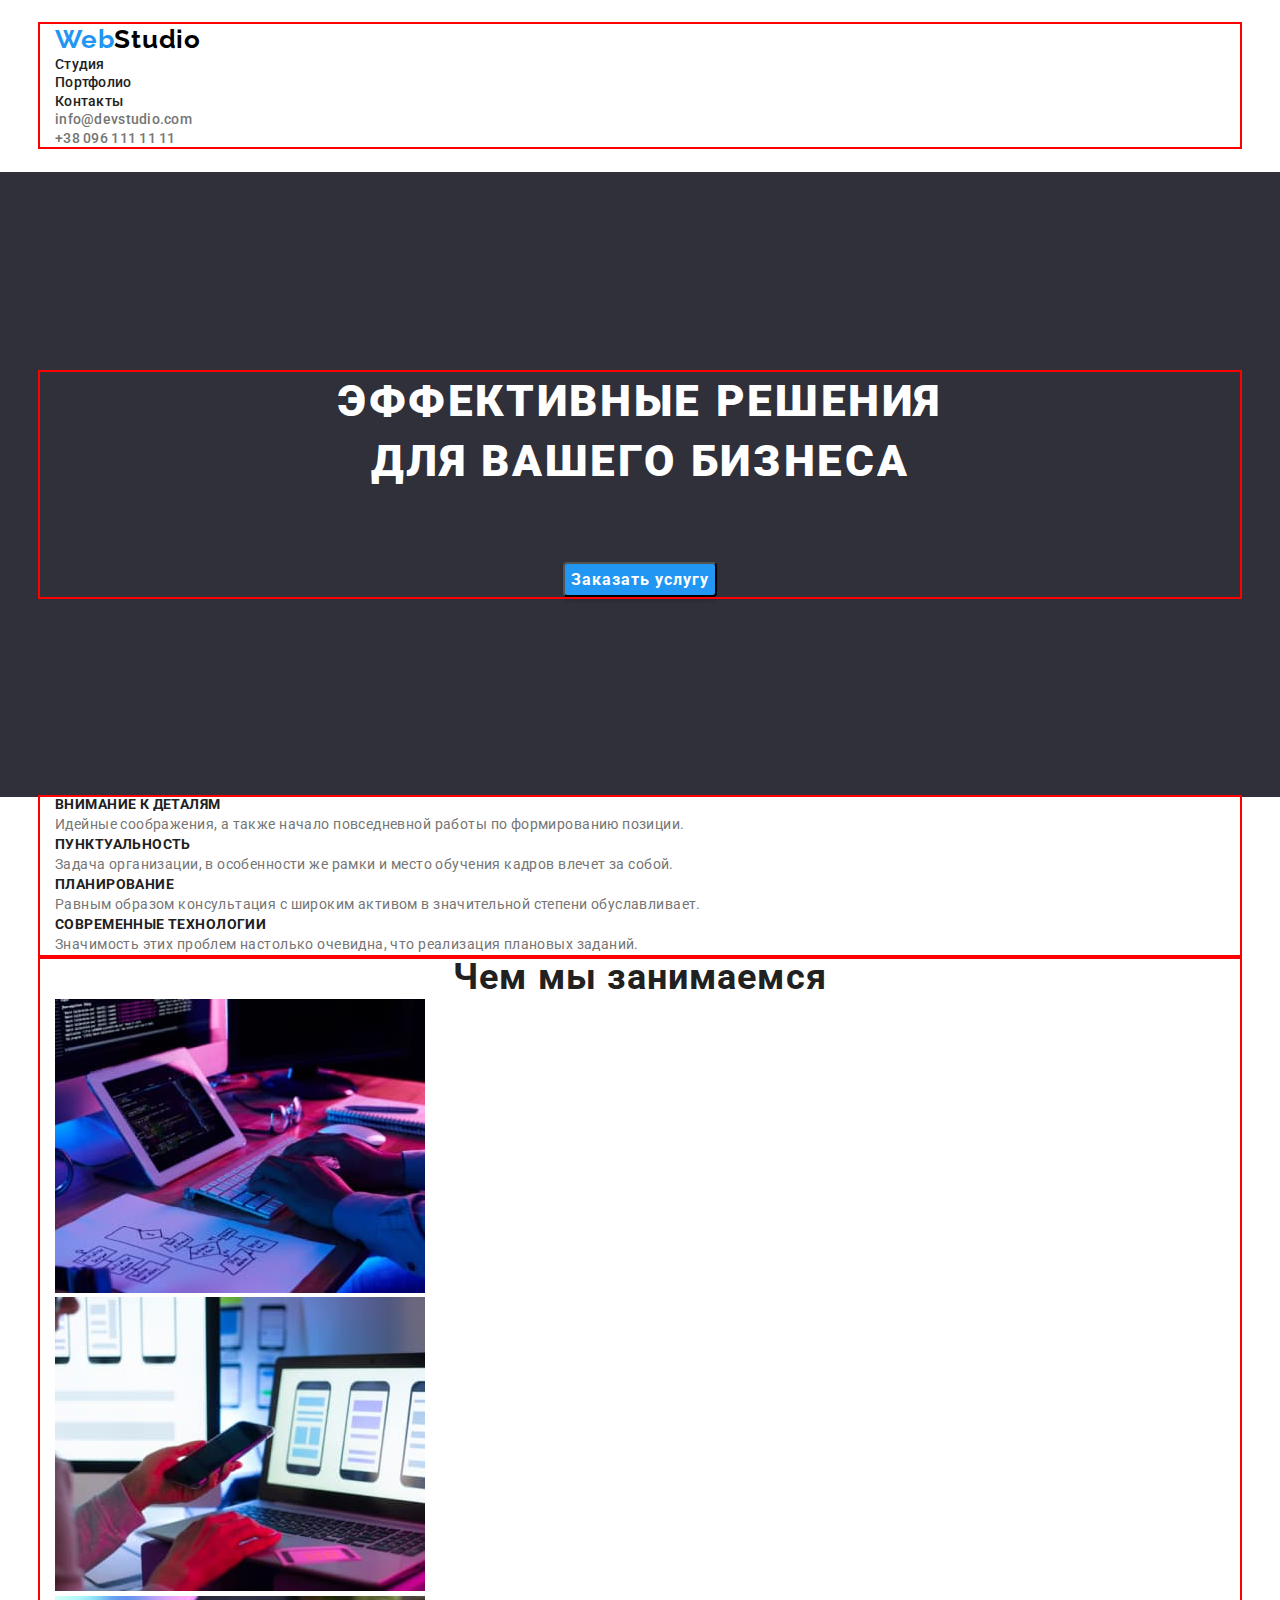
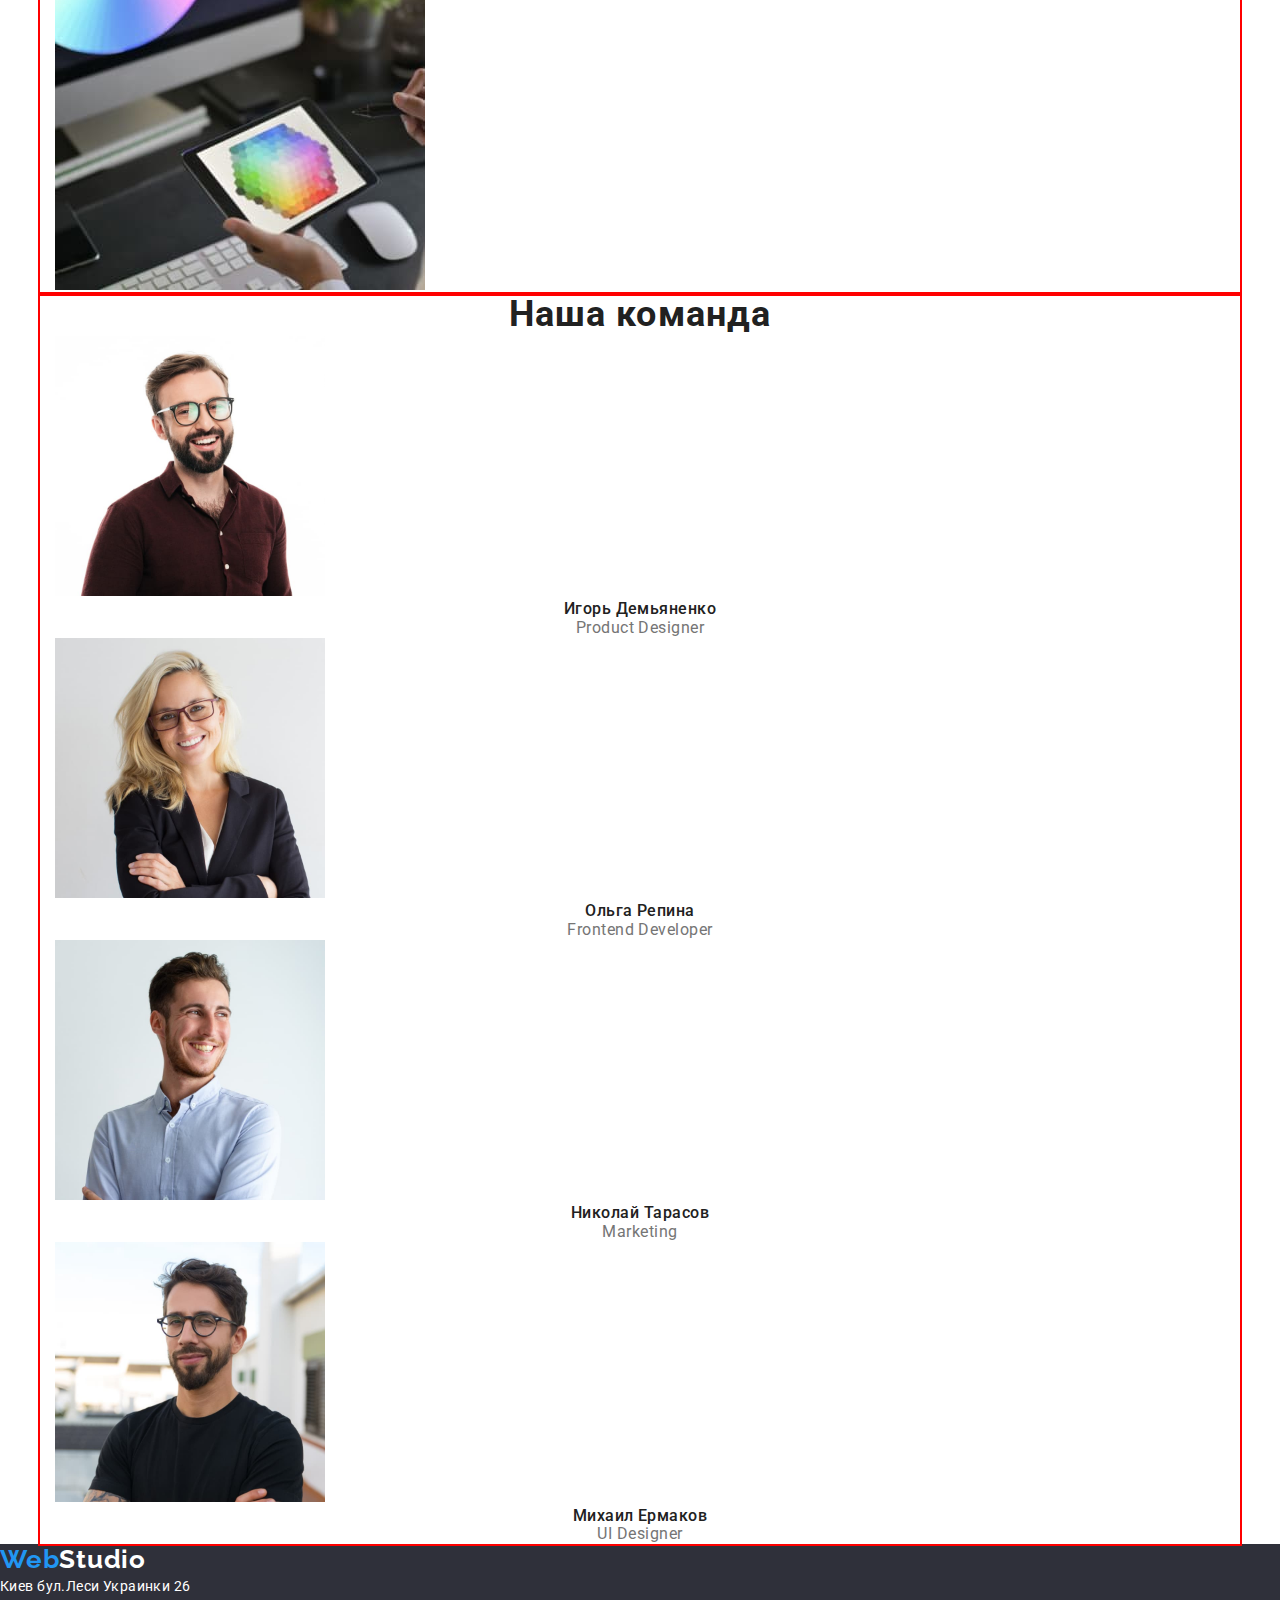
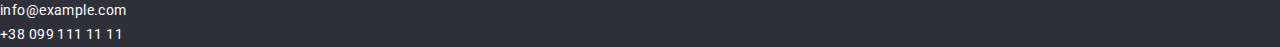
==== index.html @ 1adbc93d "pageone text" ====
<!DOCTYPE html>
<html lang="ru">
<head>
    <meta charset="UTF-8">
    <meta http-equiv="X-UA-Compatible" content="IE=edge">
    <meta name="viewport" content="width=device-width, initial-scale=1.0">
    <title>WebStudio</title>
    <link href="https://fonts.googleapis.com/css2?family=Raleway:wght@700&family=Roboto:wght@400;500;700;900&display=swap"
    rel="stylesheet" />
    <link rel="stylesheet" href="https://cdnjs.cloudflare.com/ajax/libs/modern-normalize/1.1.0/modern-normalize.min.css">
    <link rel="stylesheet" href="./css/styles.css" />
</head>
<body>
    <header class="header">
        <div class="container">
            <nav class="header-nav">
                <a class="logo link" lang="en"><span class="logo-part">Web</span>Studio</a>
                <ul class="header-list list">
                    <li class="header-item"><a href="./index.html" class="header-link link">Cтудия</a></li>
                    <li class="header-item"><a href="./portfolio.html" class="header-link link">Портфолио</a></li>
                    <li class="header-item"><a href="#contacts" class="header-link link">Контакты</a></li>
                </ul>
            </nav>
                <ul class="header-contacts">
                    <li class="header-contacts-item"><a href="mailto:info@devstudio.com" class="header-mail link">info@devstudio.com</a></li>
                    <li class="header-contacts-item"><a href="tel:+380961111111" class="header-tel link">+38 096 111 11 11</a></li>
                </ul>
        </div>        
    </header>
    <main class="main">
        <section class="page-one">
            <div class="container">
                <h1 class="page-one-text">Эффективные решения <br />для вашего бизнеса</h1>
                <button type="button" class="service-order">Заказать услугу</button>
            </div>
        </section>
        <section class="our-features">
            <div class="container">
                <ul class="our-features-list">
                    <li class="our-features-item">
                        <h3 class="feature">Внимание к деталям</h3>
                        <p class="feature-explanation">Идейные соображения, а также начало повседневной работы по формированию позиции.</p>
                    </li>
                    <li class="our-features-item">
                        <h3 class="feature">Пунктуальность</h3>
                        <p class="feature-explanation">Задача организации, в особенности же рамки и место обучения кадров влечет за собой.</p>
                    </li>
                    <li class="our-features-item">
                        <h3 class="feature">Планирование</h3>
                        <p class="feature-explanation">Равным образом консультация с широким активом в значительной степени обуславливает.</p>
                    </li>
                    <li class="our-features-item">
                        <h3 class="feature">Современные технологии</h3>
                        <p class="feature-explanation">Значимость этих проблем настолько очевидна, что реализация плановых заданий.</p>
                    </li>
                </ul>
            </div>
        </section>
        <section class="our-doing">
            <div class="container">
                <h2 class="doing">Чем мы занимаемся</h2>
                <ul class="doing-list">
                    <li class="doing-item">
                        <img src="./image/comp1.jpg" alt="work comp" width="370" height="294" />
                    </li>
                    <li class="doing-item">
                        <img src="./image/comp2.jpg" alt="work comp" width="370" height="294" />
                    </li>
                    <li class="doing-item">
                        <img src="./image/comp3.jpg" alt="work comp" width="370" height="294" />
                    </li>
                </ul>
            </div>
        </section>
        <section class="workers">
            <div class="container">
                <h2 class="our-workers">Наша команда</h2>
                <ul class="workers-list">
                    <li class="workers-item">
                        <img class="worker-foto" src="./image/igor.jpg" alt="worker 1" width="270" height="260"/> 
                        <h3 class="worker-name">Игорь Демьяненко</h3>
                        <p class="worker-profession" lang="en">Product Designer</p>
                    </li>
                    <li class="workers-item">
                        <img class="worker-foto" src="./image/olga.jpg" alt="worker 2" width="270" height="260"/>
                        <h3 class="worker-name">Ольга Репина</h3>
                        <p class="worker-profession" lang="en">Frontend Developer</p>
                    </li>
                    <li class="workers-item">
                        <img  class="worker-foto" src="./image/kolya.jpg" alt="worker 3" width="270" height="260"/>
                        <h3 class="worker-name">Николай Тарасов</h3>
                        <p class="worker-profession" lang="en">Marketing</p>
                    </li>
                    <li class="workers-item">
                        <img class="worker-foto" src="./image/misha.jpg" alt="worker 4" width="270" height="260"/>
                        <h3 class="worker-name">Михаил Ермаков</h3>
                        <p class="worker-profession" lang="en">UI Designer</p>
                    </li>
                </ul>
            </div>
        </section>   
    </main>
    <footer>
        <a class="logo link" lang="en"><span class="logo-part">Web</span><span class="logo-studio">Studio</span></a>
        <address class="address">
            <ul class="address-list">
                <li class="address-item"><a href="https://goo.gl/maps/wjea7yC39CKNtuyz5" target="_blank" rel="noopener noreferrer nofollow" class="footer-address link">Киев бул.Леси Украинки 26</a></li>
                <li class="address-item"><a href="mailto:info@example.com" class="footer-mail link">info@example.com</a></li>
                <li class="address-item"><a href="tel:+380991111111" class="footer-tel link">+38 099 111 11 11</a></li>
            </ul>
        </address>
    </footer>
</body>
</html>
---- css/styles.css ----
:root {
    --main-title-color: #212121;
    --second-title-color: #FFFFFF;
    --third-title-color: #2196f3;
    --fourth-title-color: #757575;
}

p,
h1,
h2,
h3,
h4,
h5,
h6 {
    margin: 0;
}

ul {
    margin: 0;
    padding-left: 0;
}

body {
    font-family: "Roboto", sans-serif;
    color: var(--main-title-color);
}

.container {
    width: 1200px;
    padding-left: 15px;
    padding-right: 15px;
    margin: 0 auto;
    outline: 2px solid red;
}

.logo {
    font-family: "Raleway";
    font-weight: 700;
    font-size: 26px;
    line-height: 1.19;    
    letter-spacing: 0.03em;
    color: #000000;
}

.logo-part {
    color: var(--third-title-color);
}

.header {
    background-color: #fff;
    padding-top: 24px;
    padding-bottom: 25px;
}

ul {
    list-style: none;
}

.link {
    text-decoration: none;
    font-style: normal;
}

.header-link{
    font-weight: 500;
    font-size: 14px;
    line-height: 1.14;
    letter-spacing: 0.02em;
    color: var(--main-title-color);
}

.header-mail,
.header-tel {
    font-weight: 500;
    font-size: 14px;
    line-height: 1.14;
    letter-spacing: 0.02em;
    color: var(--fourth-title-color);
}

.header-link:hover,
.header-link:focus {
    color: var(--third-title-color);
}

.header-mail:hover,
.header-mail:focus {
    color: var(--third-title-color);
}

.header-tel:hover,
.header-tel:focus {
    color: var(--third-title-color);
}

.page-one {
    padding: 200px 0;
    background: #2F303A;
    text-align: center;
}

.page-one-text {
    font-weight: 900;
    font-size: 44px;
    line-height: 1.36;
    text-align: center;
    letter-spacing: 0.06em;
    text-transform: uppercase;
    color: var(--second-title-color);
    margin: 0 auto 30px;
    max-width: 696px;
}

.service-order {
    font-weight: 700;
    font-size: 16px;
    line-height: 1.87;
    text-align: center;
    letter-spacing: 0.06em;
    color: var(--second-title-color);
    background: var(--third-title-color);
    box-shadow: 0px 4px 4px rgba(0, 0, 0, 0.15);
    border-radius: 4px;
    margin-top: 40px;

}

.feature {
    font-weight: 700;
    font-size: 14px;
    line-height: 1.14;
    letter-spacing: 0.03em;
    text-transform: uppercase;
    color: var(--main-title-color);
}

.feature-explanation {
    font-weight: 400;
    font-size: 14px;
    line-height: 1.71;    
    letter-spacing: 0.03em;
    color: var(--fourth-title-color);
}

.doing,
.our-workers {
    font-weight: 700;
    font-size: 36px;
    line-height: 1.16;
    text-align: center;
    letter-spacing: 0.03em;
    color: var(--main-title-color);
}

.worker-name {
    font-weight: 500;
    font-size: 16px;
    line-height: 1.18;
    text-align: center;
    letter-spacing: 0.03em;
    color: var(--main-title-color);
}

.worker-profession {
    font-weight: 400;
    font-size: 16px;
    line-height: 1.18;
    text-align: center;
    letter-spacing: 0.03em;
    color: var(--fourth-title-color);
}

.address-item {
    font-weight: 400;
    font-size: 14px;
    line-height: 1.71;
    letter-spacing: 0.03em;
    color: var(--second-title-color);
}

footer {
    background-color: #2F303A;
}

.logo-studio {
    color: var(--second-title-color);
}

.footer-address,
.footer-mail,
.footer-tel {
    color: var(--second-title-color);
}

.footer-address:hover,
.footer-address:focus {
    color: var(--third-title-color);
}

.footer-mail:hover,
.footer-mail:focus {
    color: var(--third-title-color);
}

.footer-tel:hover,
.footer-tel:focus {
    color: var(--third-title-color);
}

.btn {
    font-weight: 500;
    font-size: 16px;
    line-height: 1.62;
    text-align: center;
    letter-spacing: 0.03em;
    color: var(--main-title-color);
}

.service-order,
.btn {
    cursor: pointer;
}

.btn:hover {
    background-color: var(--third-title-color);
    color: var(--second-title-color);
}

.name-project {
    font-weight: 700;
    font-size: 18px;
    line-height: 2;
    letter-spacing: 0.06em;
    color: var(--main-title-color);
}

.type-project {
    font-weight: 400;
    font-size: 16px;
    line-height: 1.8;
    letter-spacing: 0.03em;
    color: var(--fourth-title-color);
}
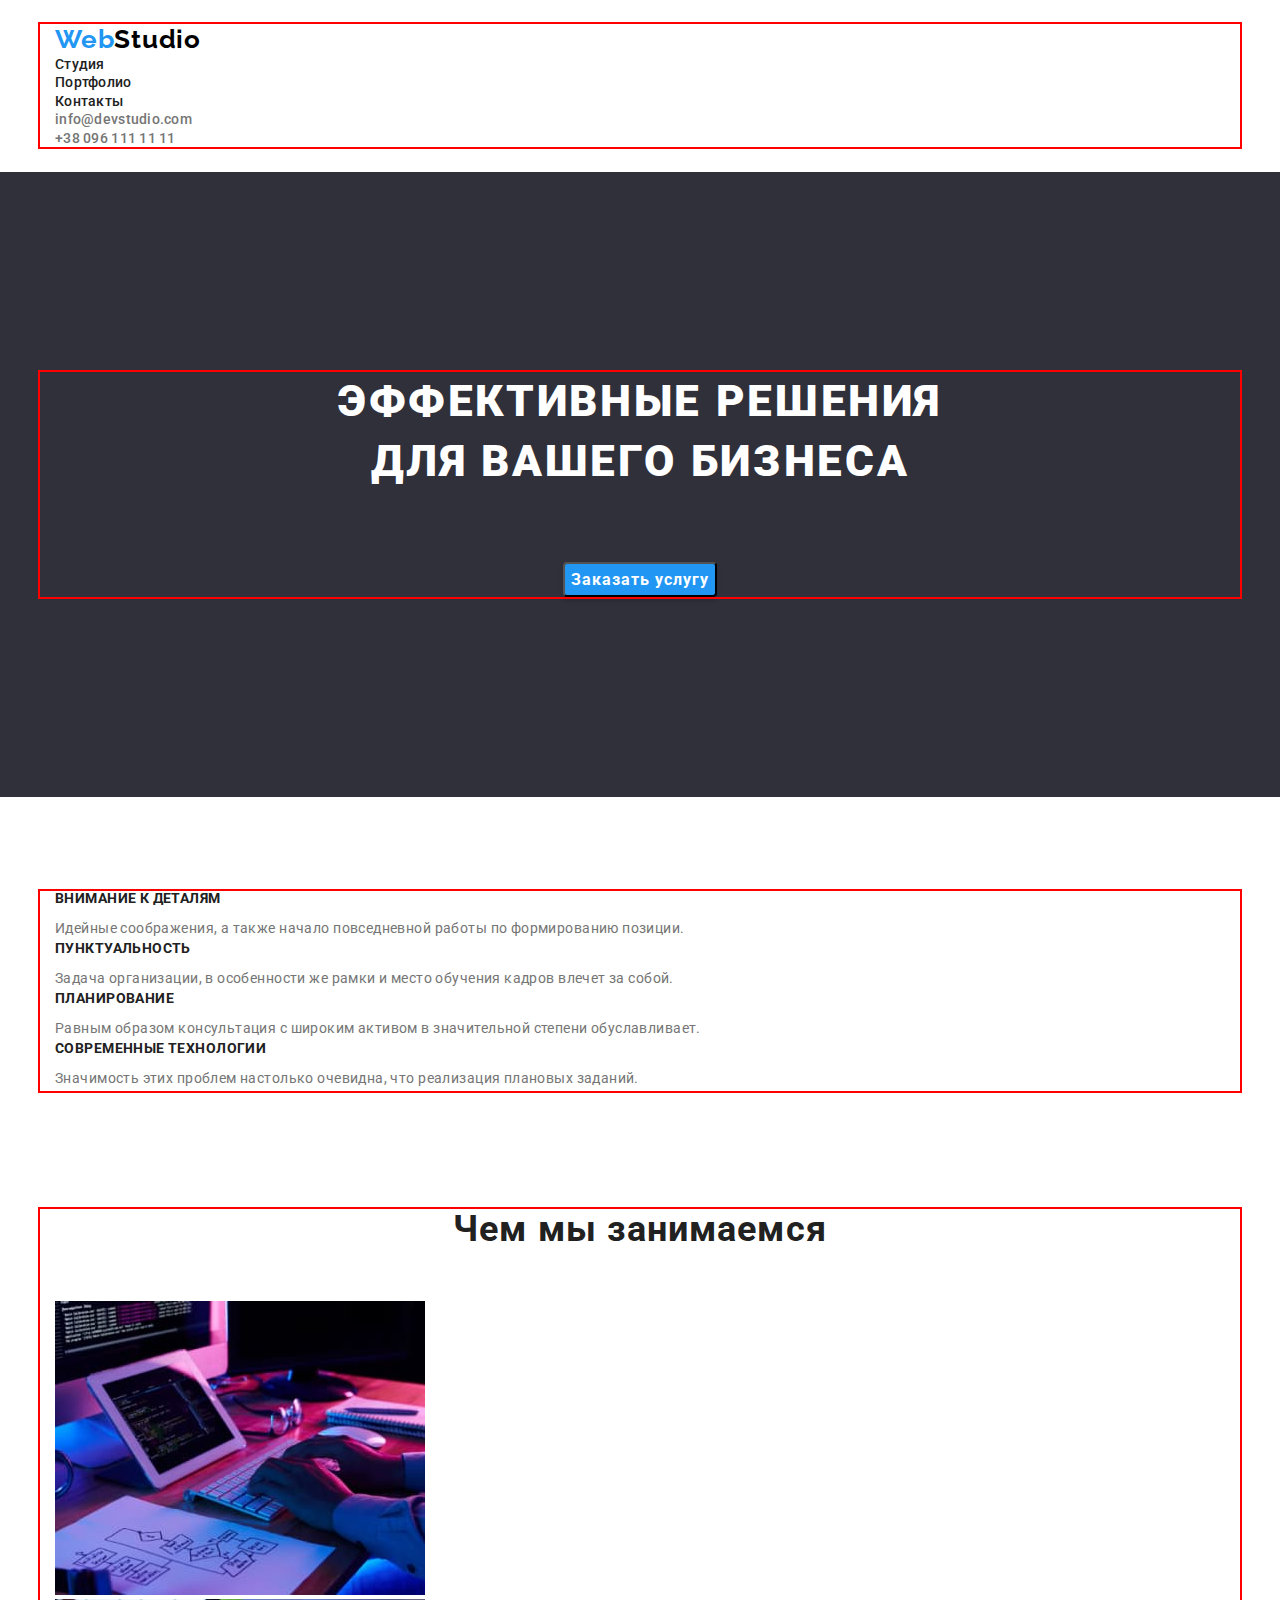
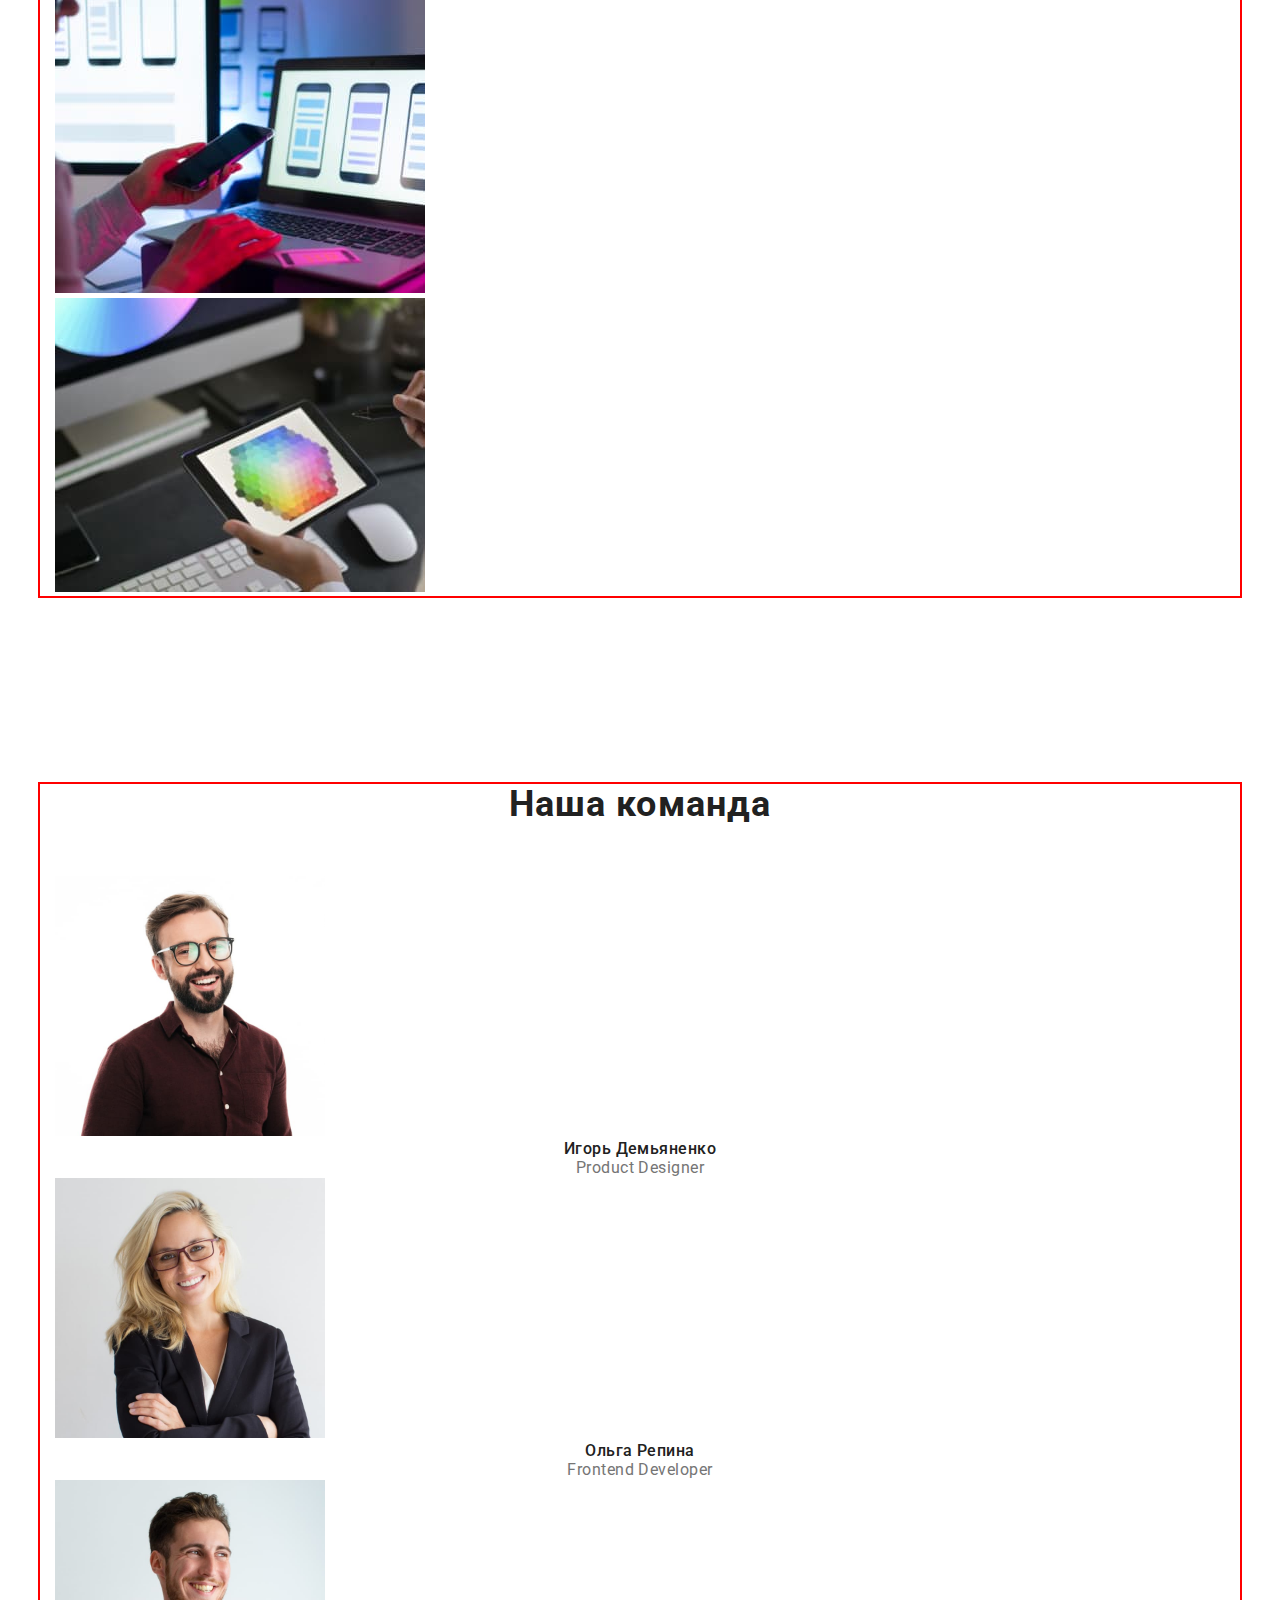
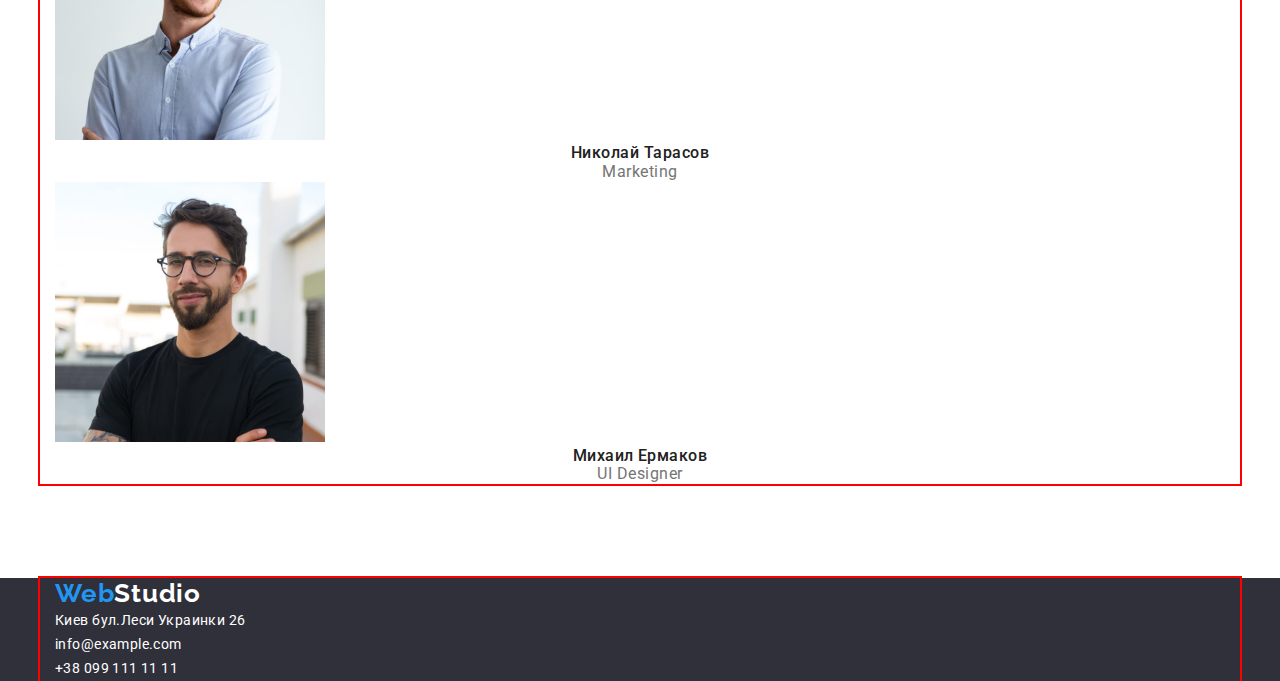
==== commit 0a34b99f: "dib" ====
--- a/index.html
+++ b/index.html
@@ -101,14 +101,16 @@
         </section>   
     </main>
     <footer>
-        <a class="logo link" lang="en"><span class="logo-part">Web</span><span class="logo-studio">Studio</span></a>
-        <address class="address">
-            <ul class="address-list">
-                <li class="address-item"><a href="https://goo.gl/maps/wjea7yC39CKNtuyz5" target="_blank" rel="noopener noreferrer nofollow" class="footer-address link">Киев бул.Леси Украинки 26</a></li>
-                <li class="address-item"><a href="mailto:info@example.com" class="footer-mail link">info@example.com</a></li>
-                <li class="address-item"><a href="tel:+380991111111" class="footer-tel link">+38 099 111 11 11</a></li>
-            </ul>
-        </address>
+        <div class="container">
+            <a class="logo link" lang="en"><span class="logo-part">Web</span><span class="logo-studio">Studio</span></a>
+            <address class="address">
+                <ul class="address-list">
+                    <li class="address-item"><a href="https://goo.gl/maps/wjea7yC39CKNtuyz5" target="_blank" rel="noopener noreferrer nofollow" class="footer-address link">Киев бул.Леси Украинки 26</a></li>
+                    <li class="address-item"><a href="mailto:info@example.com" class="footer-mail link">info@example.com</a></li>
+                    <li class="address-item"><a href="tel:+380991111111" class="footer-tel link">+38 099 111 11 11</a></li>
+                </ul>
+            </address>
+        </div>
     </footer>
 </body>
 </html>--- a/css/styles.css
+++ b/css/styles.css
@@ -125,6 +125,10 @@
 
 }
 
+.our-features {
+    padding-top: 94px;
+}
+
 .feature {
     font-weight: 700;
     font-size: 14px;
@@ -132,6 +136,7 @@
     letter-spacing: 0.03em;
     text-transform: uppercase;
     color: var(--main-title-color);
+    margin-bottom: 10px;
 }
 
 .feature-explanation {
@@ -140,6 +145,15 @@
     line-height: 1.71;    
     letter-spacing: 0.03em;
     color: var(--fourth-title-color);
+}
+
+.our-doing {
+    padding-bottom: 94px;
+}
+
+.doing {
+    margin-top: 118px;
+    margin-bottom: 50px;
 }
 
 .doing,
@@ -150,6 +164,15 @@
     text-align: center;
     letter-spacing: 0.03em;
     color: var(--main-title-color);
+}
+
+.our-workers {
+    margin-bottom: 50px;
+}
+
+.workers {
+    padding-top: 94px;
+    padding-bottom: 94px;
 }
 
 .worker-name {
@@ -226,6 +249,10 @@
     color: var(--second-title-color);
 }
 
+.btn-site {
+    margin-bottom: 56px;
+}
+
 .name-project {
     font-weight: 700;
     font-size: 18px;
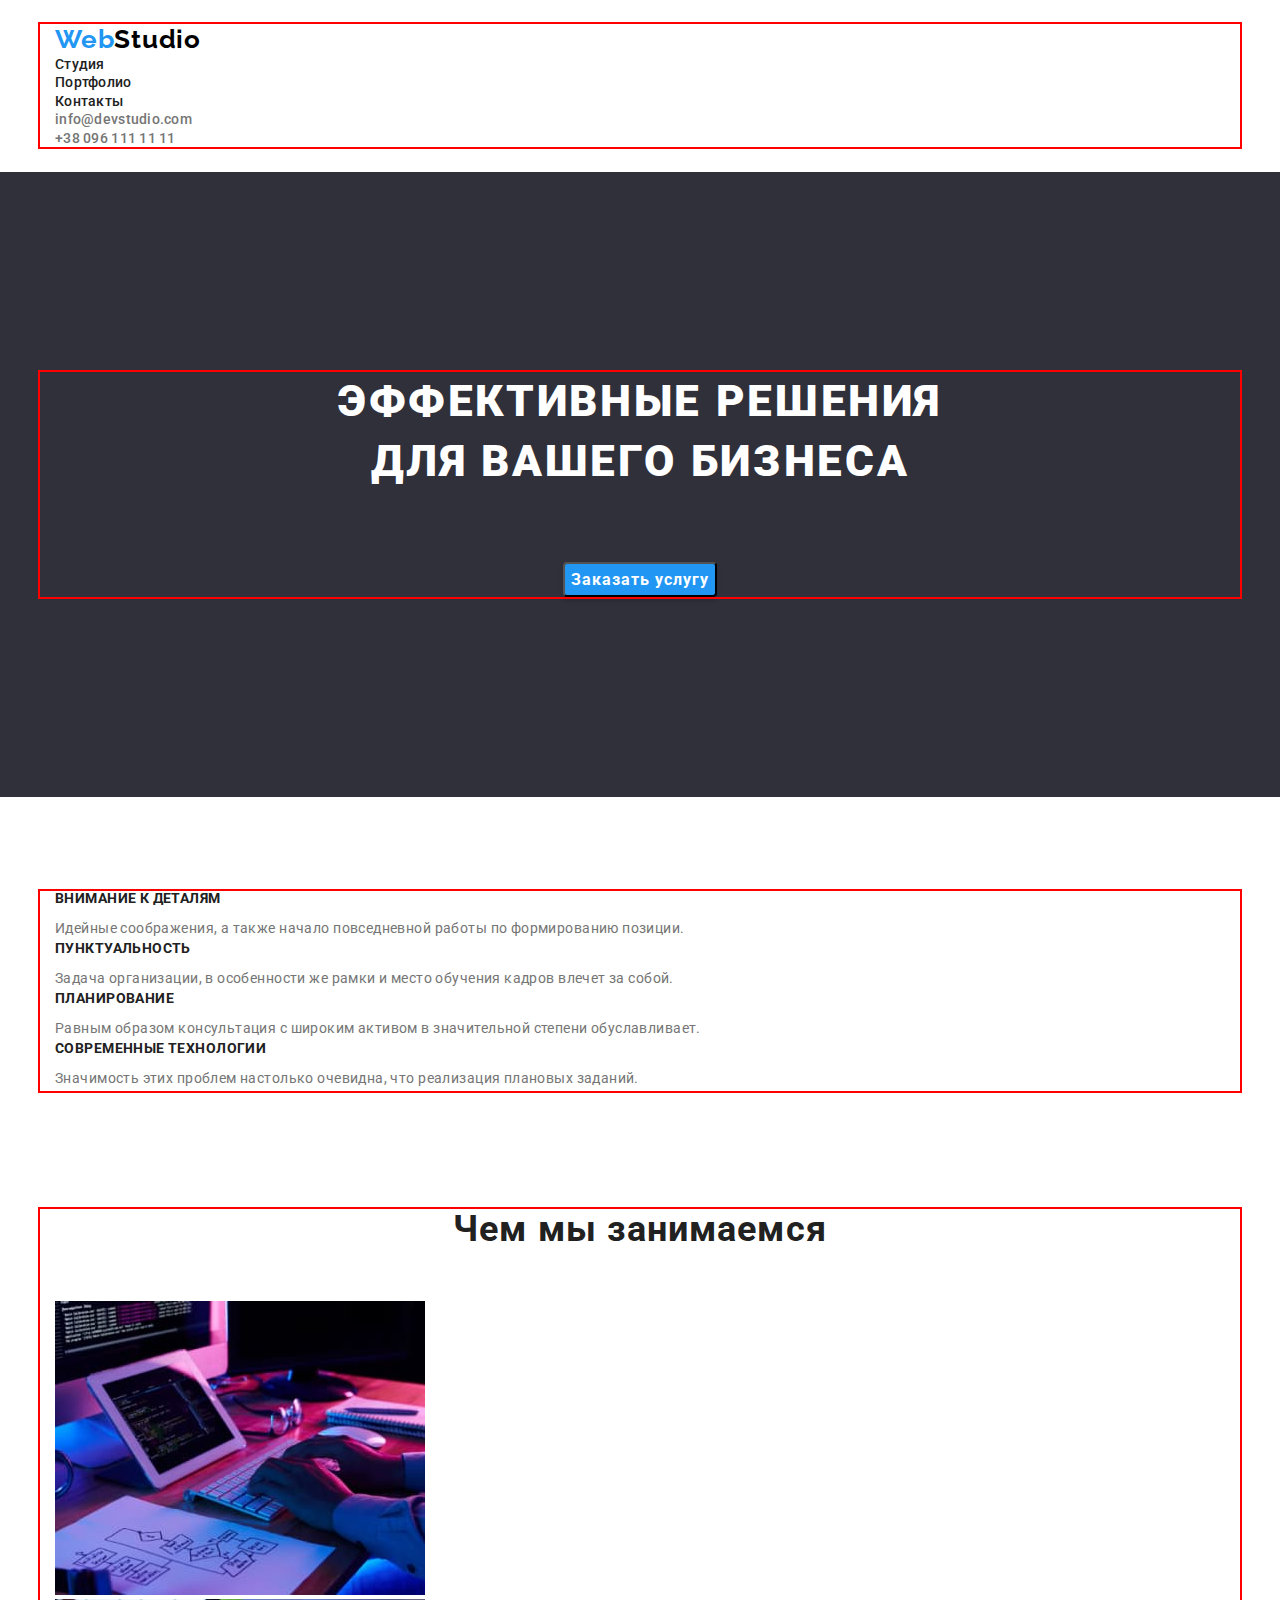
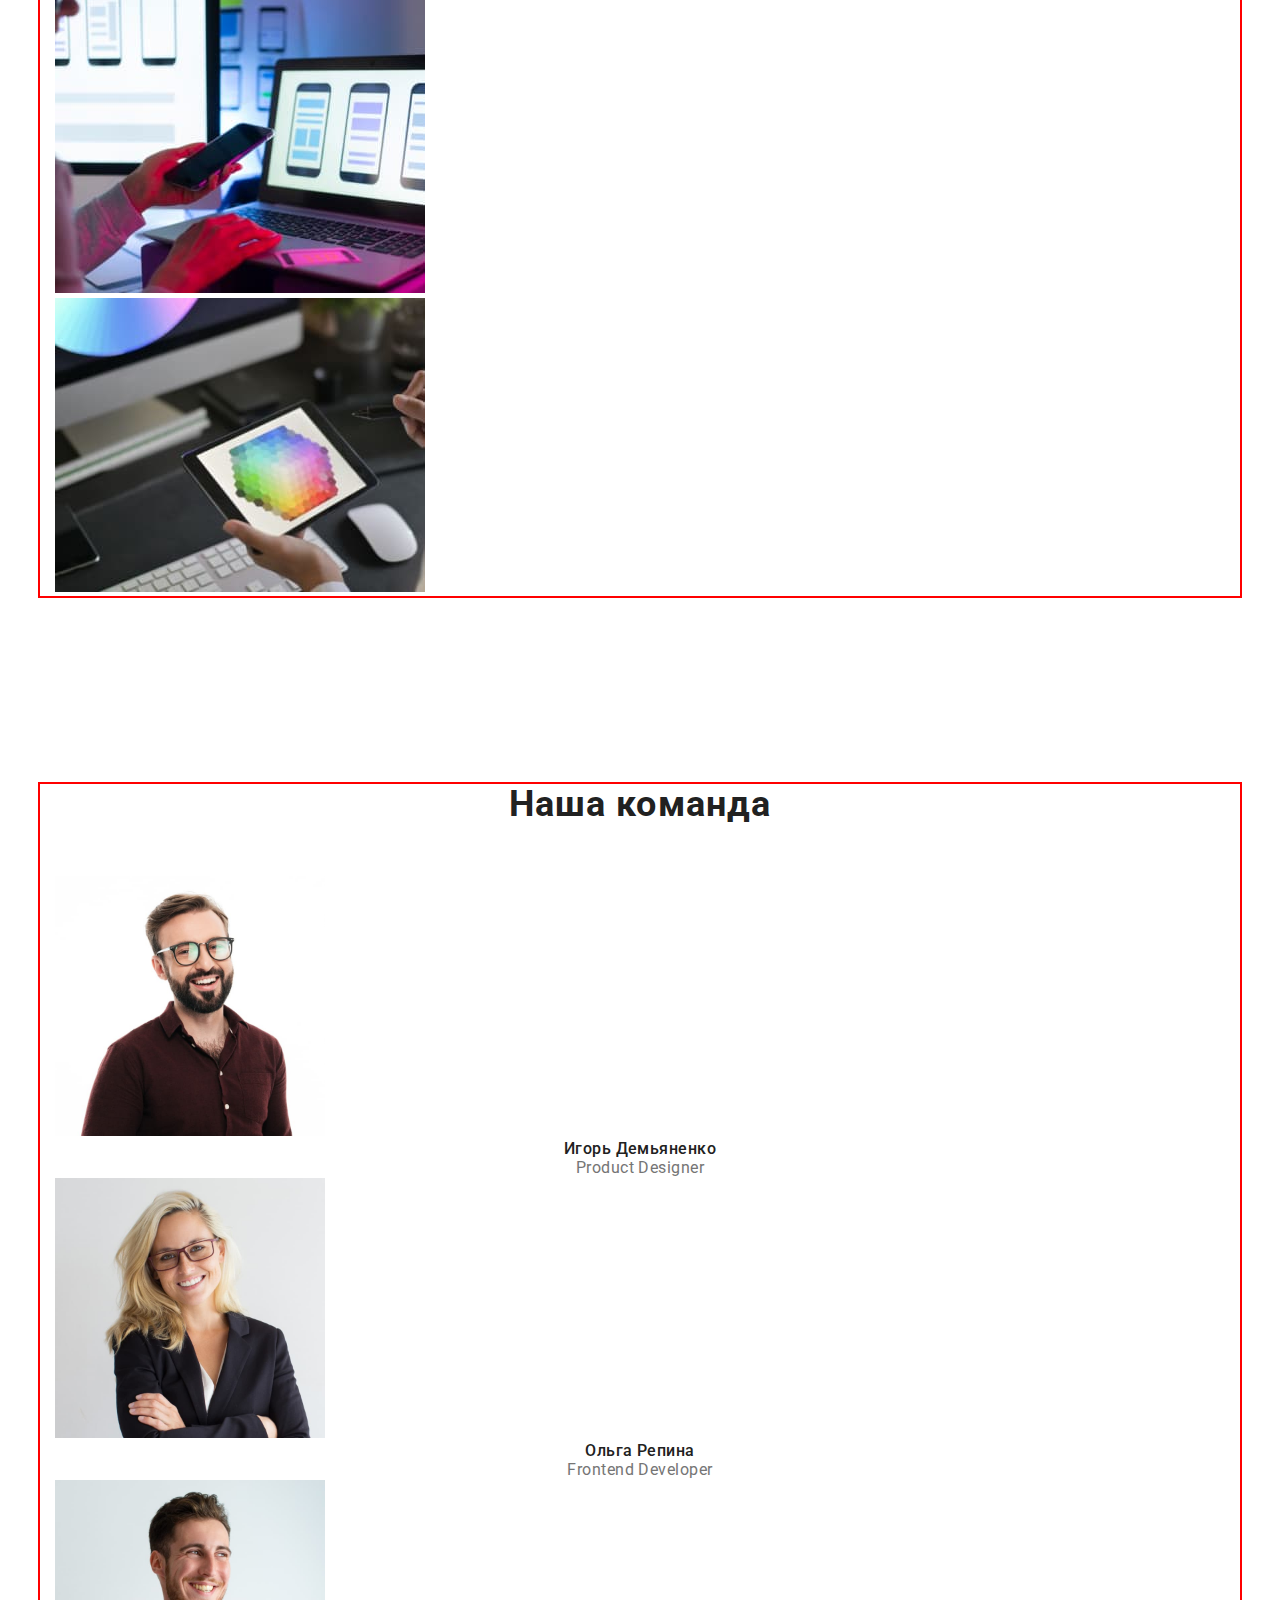
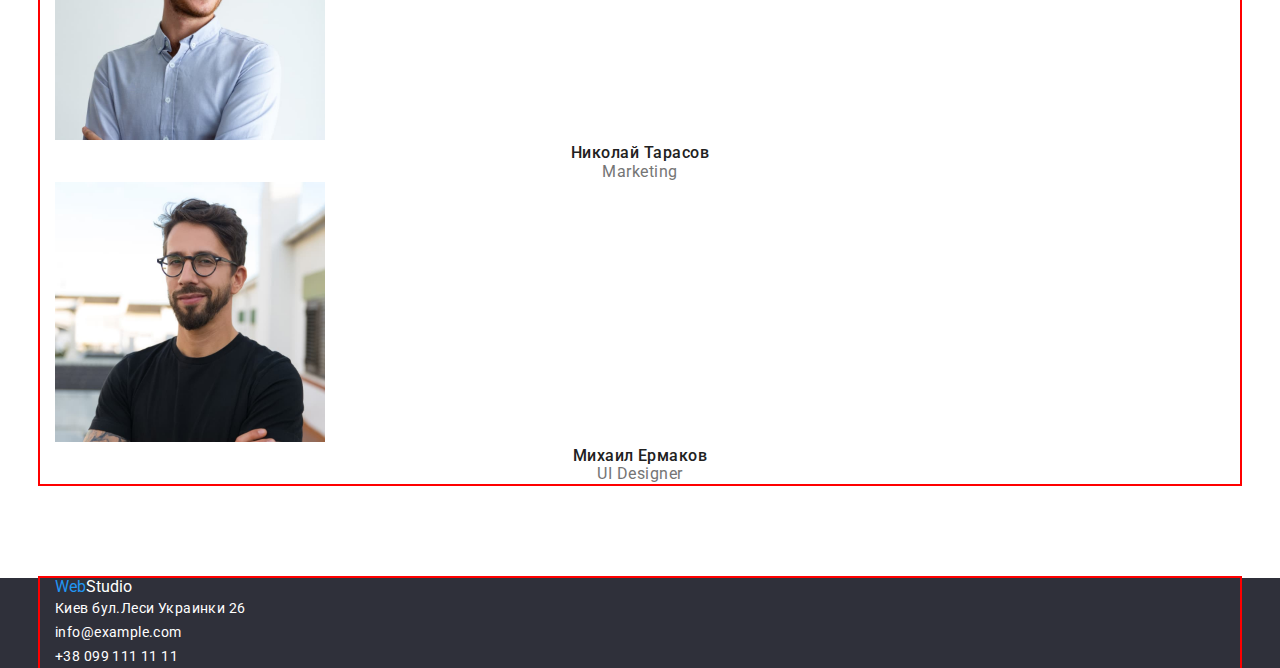
==== commit 6ac57b30: "flogo" ====
--- a/index.html
+++ b/index.html
@@ -102,7 +102,7 @@
     </main>
     <footer>
         <div class="container">
-            <a class="logo link" lang="en"><span class="logo-part">Web</span><span class="logo-studio">Studio</span></a>
+            <a class="footer-logo link" lang="en"><span class="logo-part">Web</span><span class="logo-studio">Studio</span></a>
             <address class="address">
                 <ul class="address-list">
                     <li class="address-item"><a href="https://goo.gl/maps/wjea7yC39CKNtuyz5" target="_blank" rel="noopener noreferrer nofollow" class="footer-address link">Киев бул.Леси Украинки 26</a></li>
--- a/css/styles.css
+++ b/css/styles.css
@@ -268,3 +268,7 @@
     letter-spacing: 0.03em;
     color: var(--fourth-title-color);
 }
+
+.footer-logo {
+    margin-top: 60px;
+}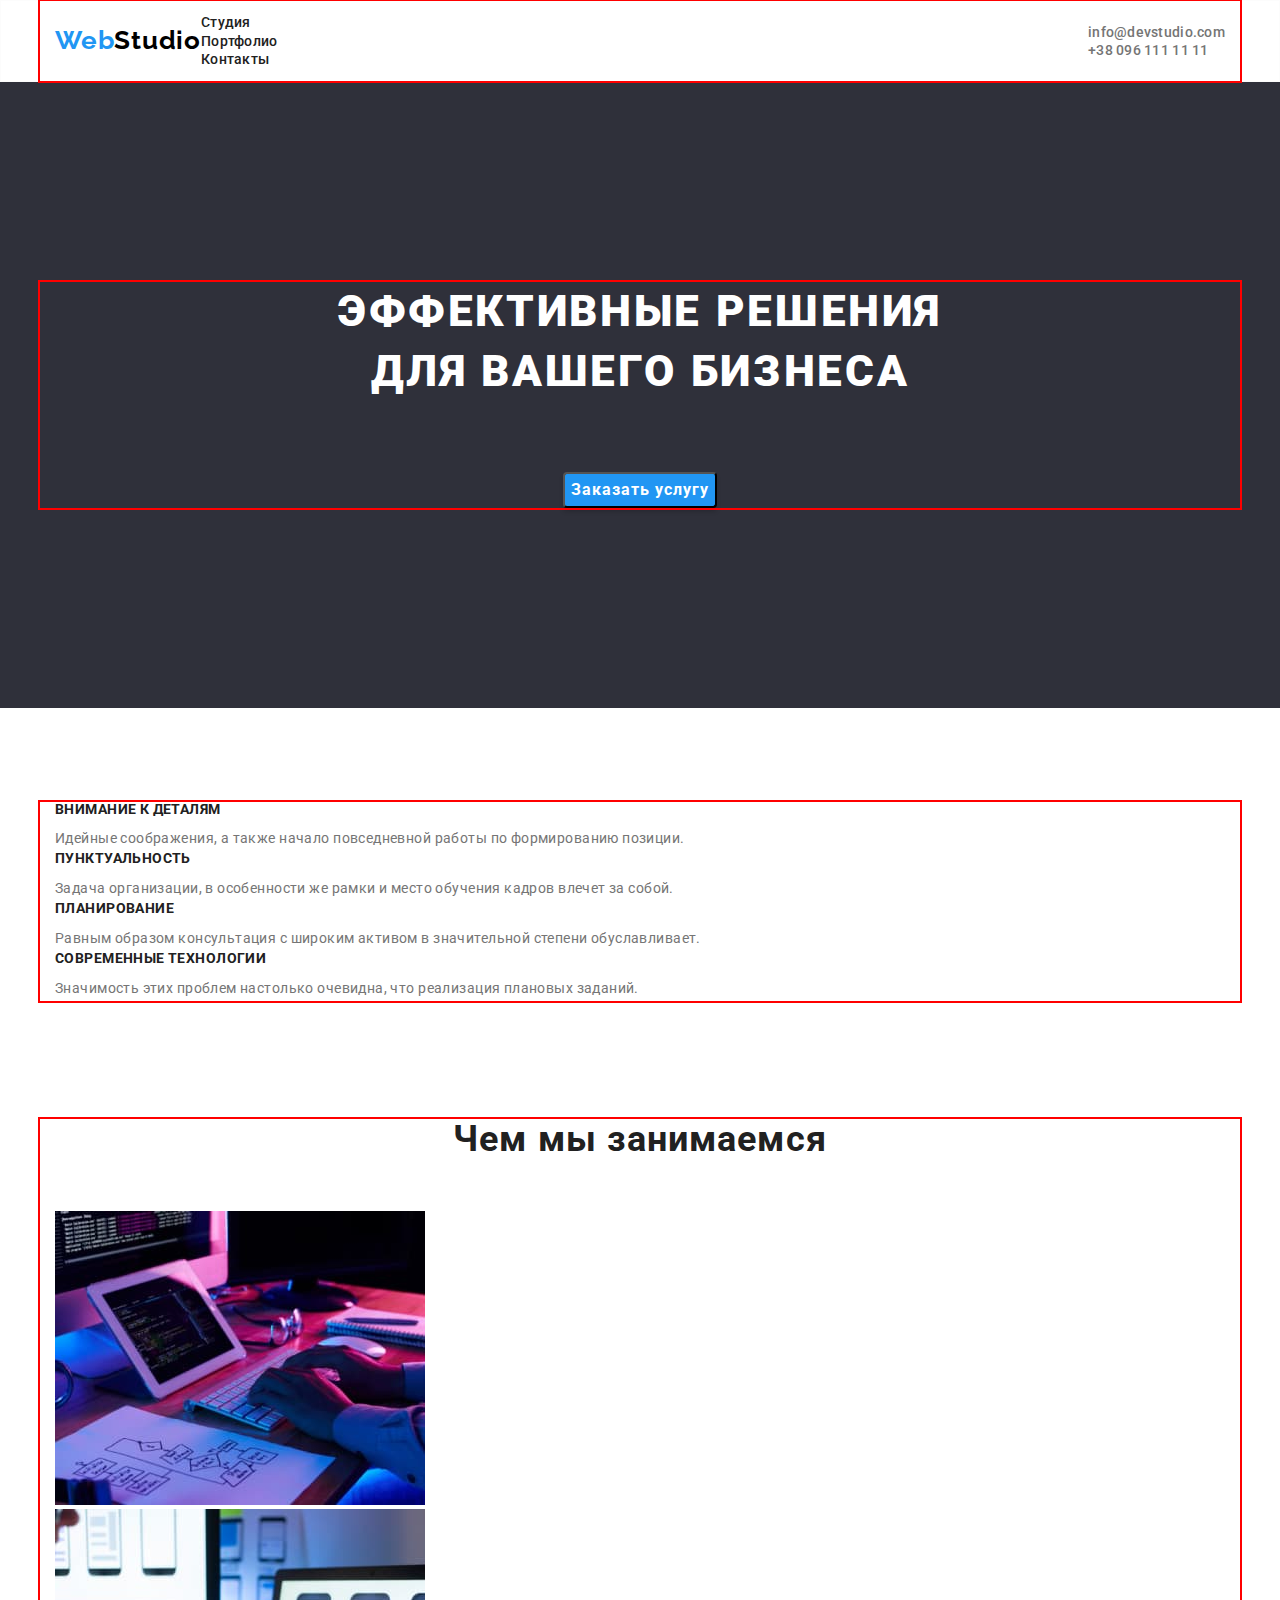
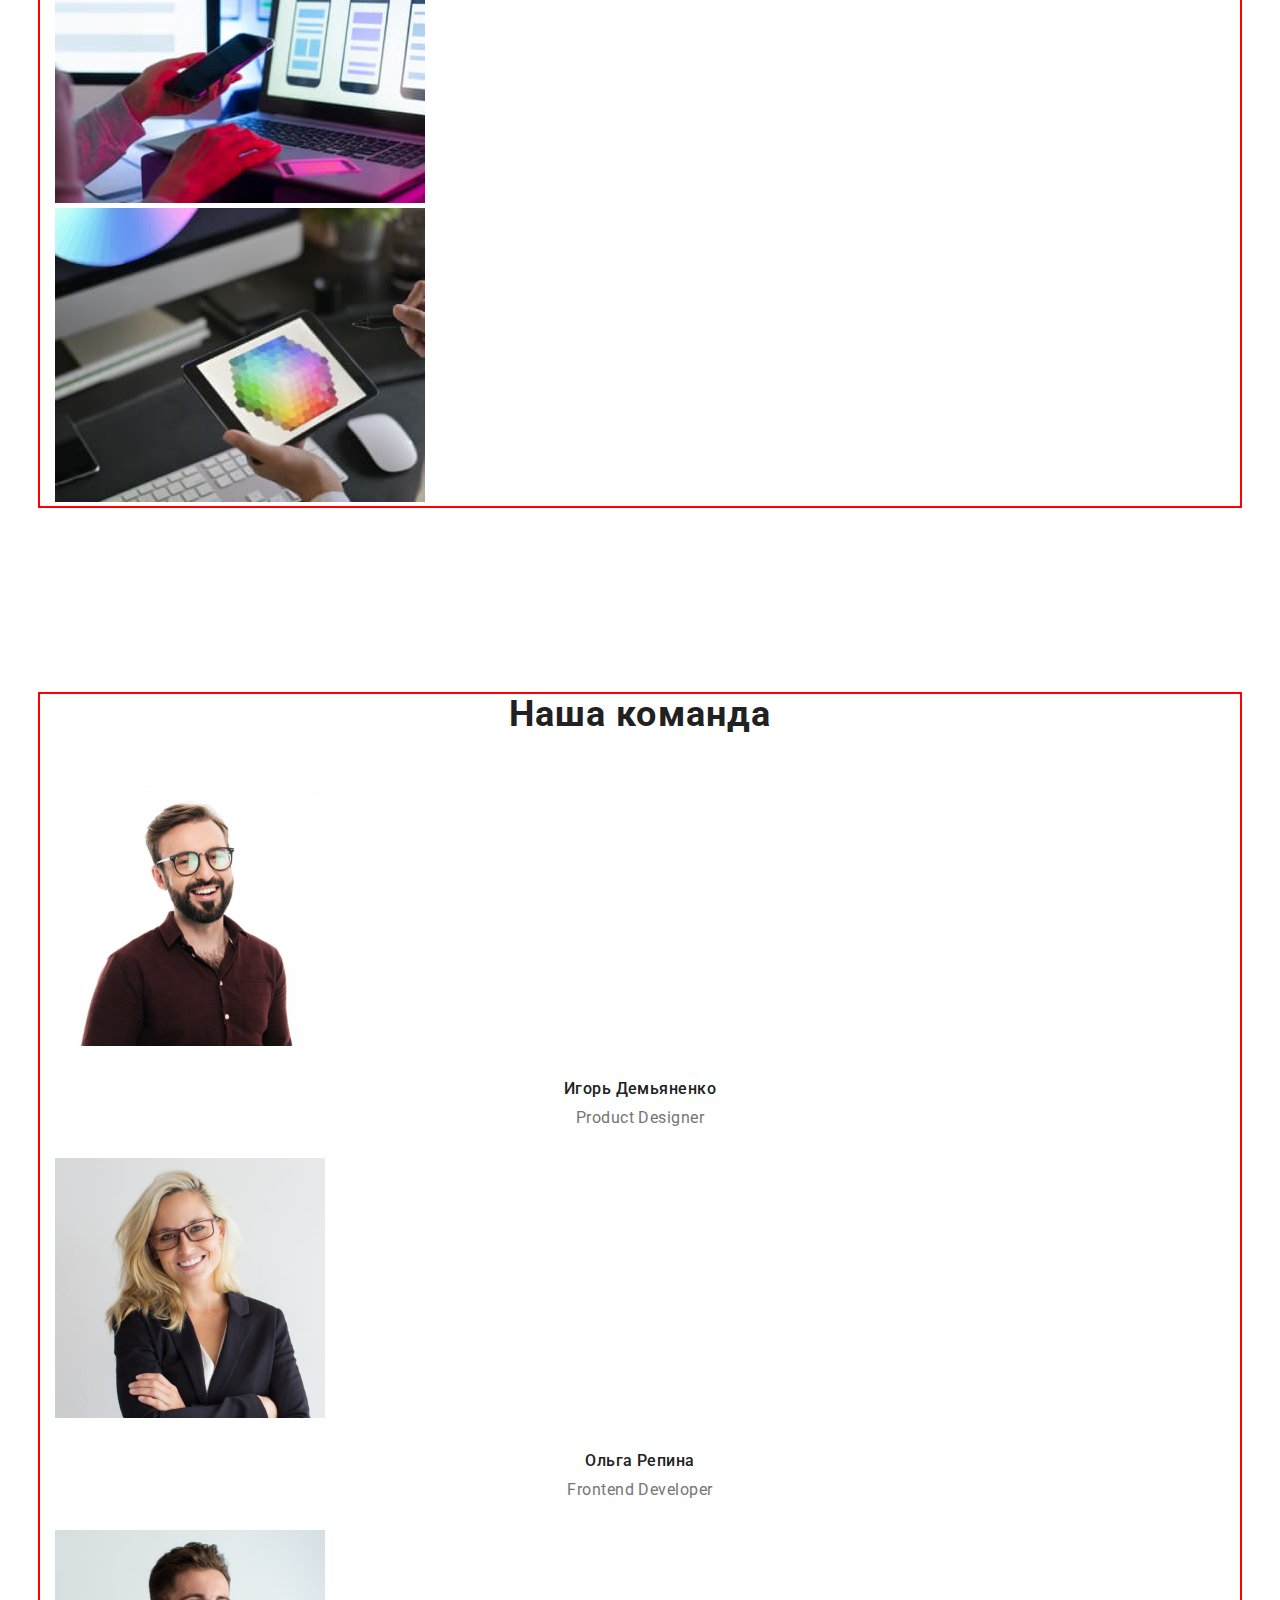
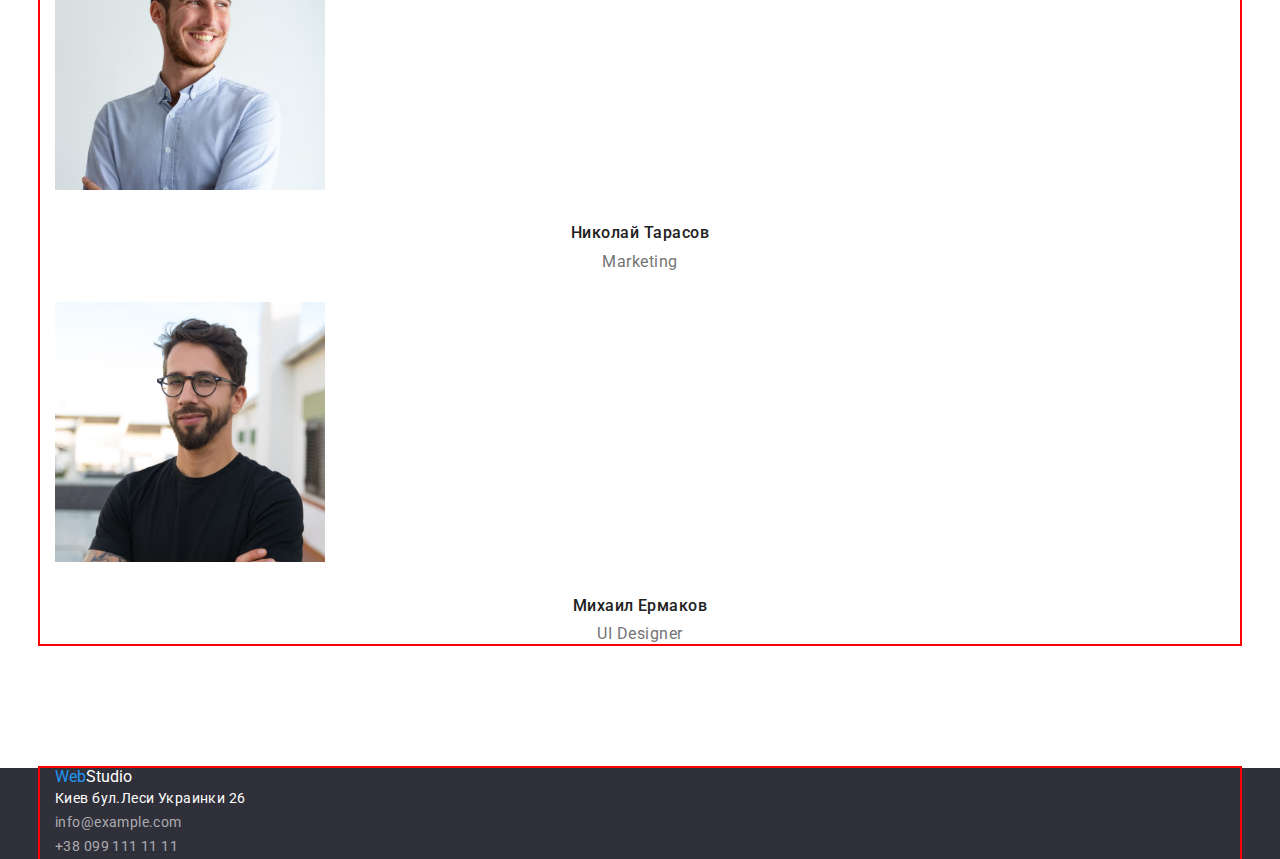
==== commit 8d667b21: "headeer" ====
--- a/index.html
+++ b/index.html
@@ -12,7 +12,7 @@
 </head>
 <body>
     <header class="header">
-        <div class="container">
+        <div class="container head-nav">
             <nav class="header-nav">
                 <a class="logo link" lang="en"><span class="logo-part">Web</span>Studio</a>
                 <ul class="header-list list">
--- a/css/styles.css
+++ b/css/styles.css
@@ -40,6 +40,8 @@
     line-height: 1.19;    
     letter-spacing: 0.03em;
     color: #000000;
+    padding-top: 24px;
+    padding-bottom: 25px;
 }
 
 .logo-part {
@@ -48,8 +50,14 @@
 
 .header {
     background-color: #fff;
-    padding-top: 24px;
-    padding-bottom: 25px;
+    border: 1px solid #FCFCFC;
+}
+
+.header-nav,
+.head-nav {
+    display: flex;
+    align-items: center;
+    justify-content: space-between;
 }
 
 ul {
@@ -182,6 +190,8 @@
     text-align: center;
     letter-spacing: 0.03em;
     color: var(--main-title-color);
+    margin-top: 30px;
+    margin-bottom: 10px;
 }
 
 .worker-profession {
@@ -191,6 +201,7 @@
     text-align: center;
     letter-spacing: 0.03em;
     color: var(--fourth-title-color);
+    margin-bottom: 30px;
 }
 
 .address-item {
@@ -209,10 +220,14 @@
     color: var(--second-title-color);
 }
 
-.footer-address,
+.footer-address {
+    color: var(--second-title-color);
+}
+
+
 .footer-mail,
 .footer-tel {
-    color: var(--second-title-color);
+    color: rgba(255, 255, 255, 0.6);
 }
 
 .footer-address:hover,
@@ -259,6 +274,8 @@
     line-height: 2;
     letter-spacing: 0.06em;
     color: var(--main-title-color);
+    margin-top: 20px;
+    margin-bottom: 4px;
 }
 
 .type-project {
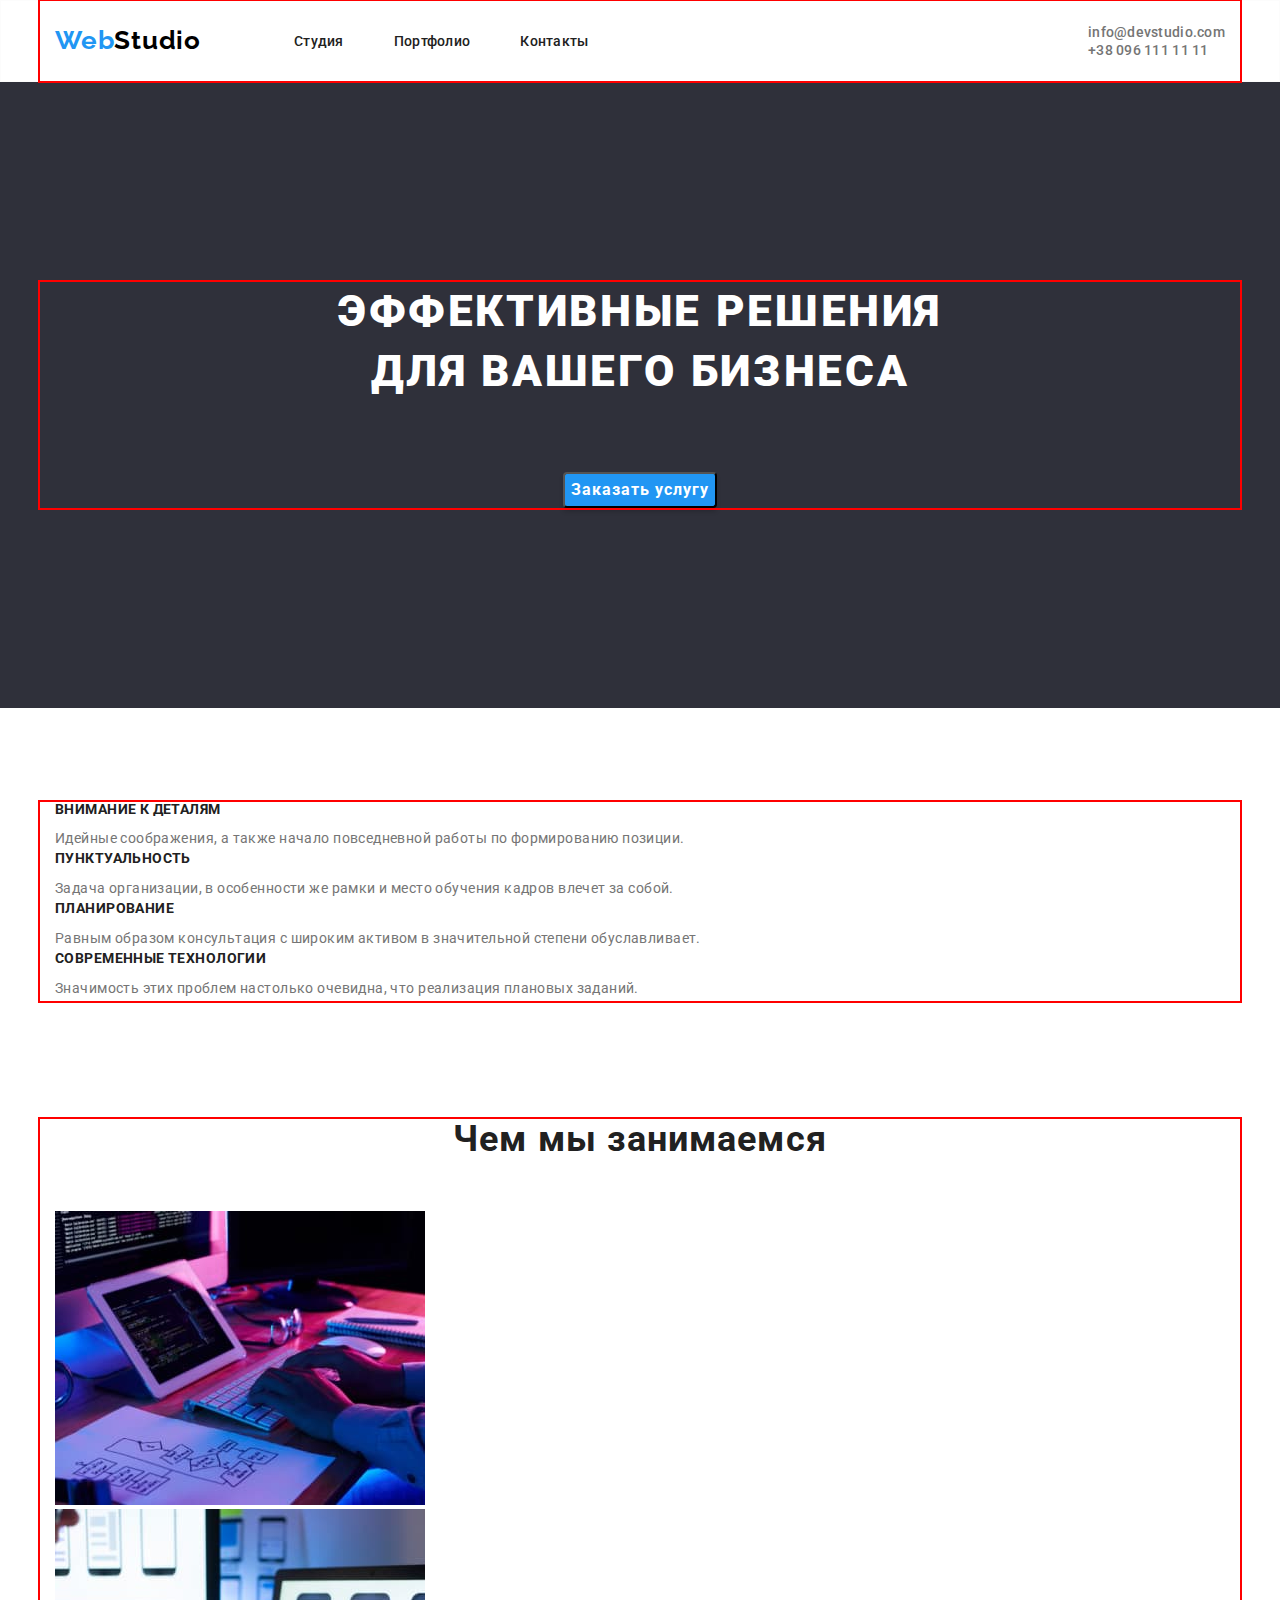
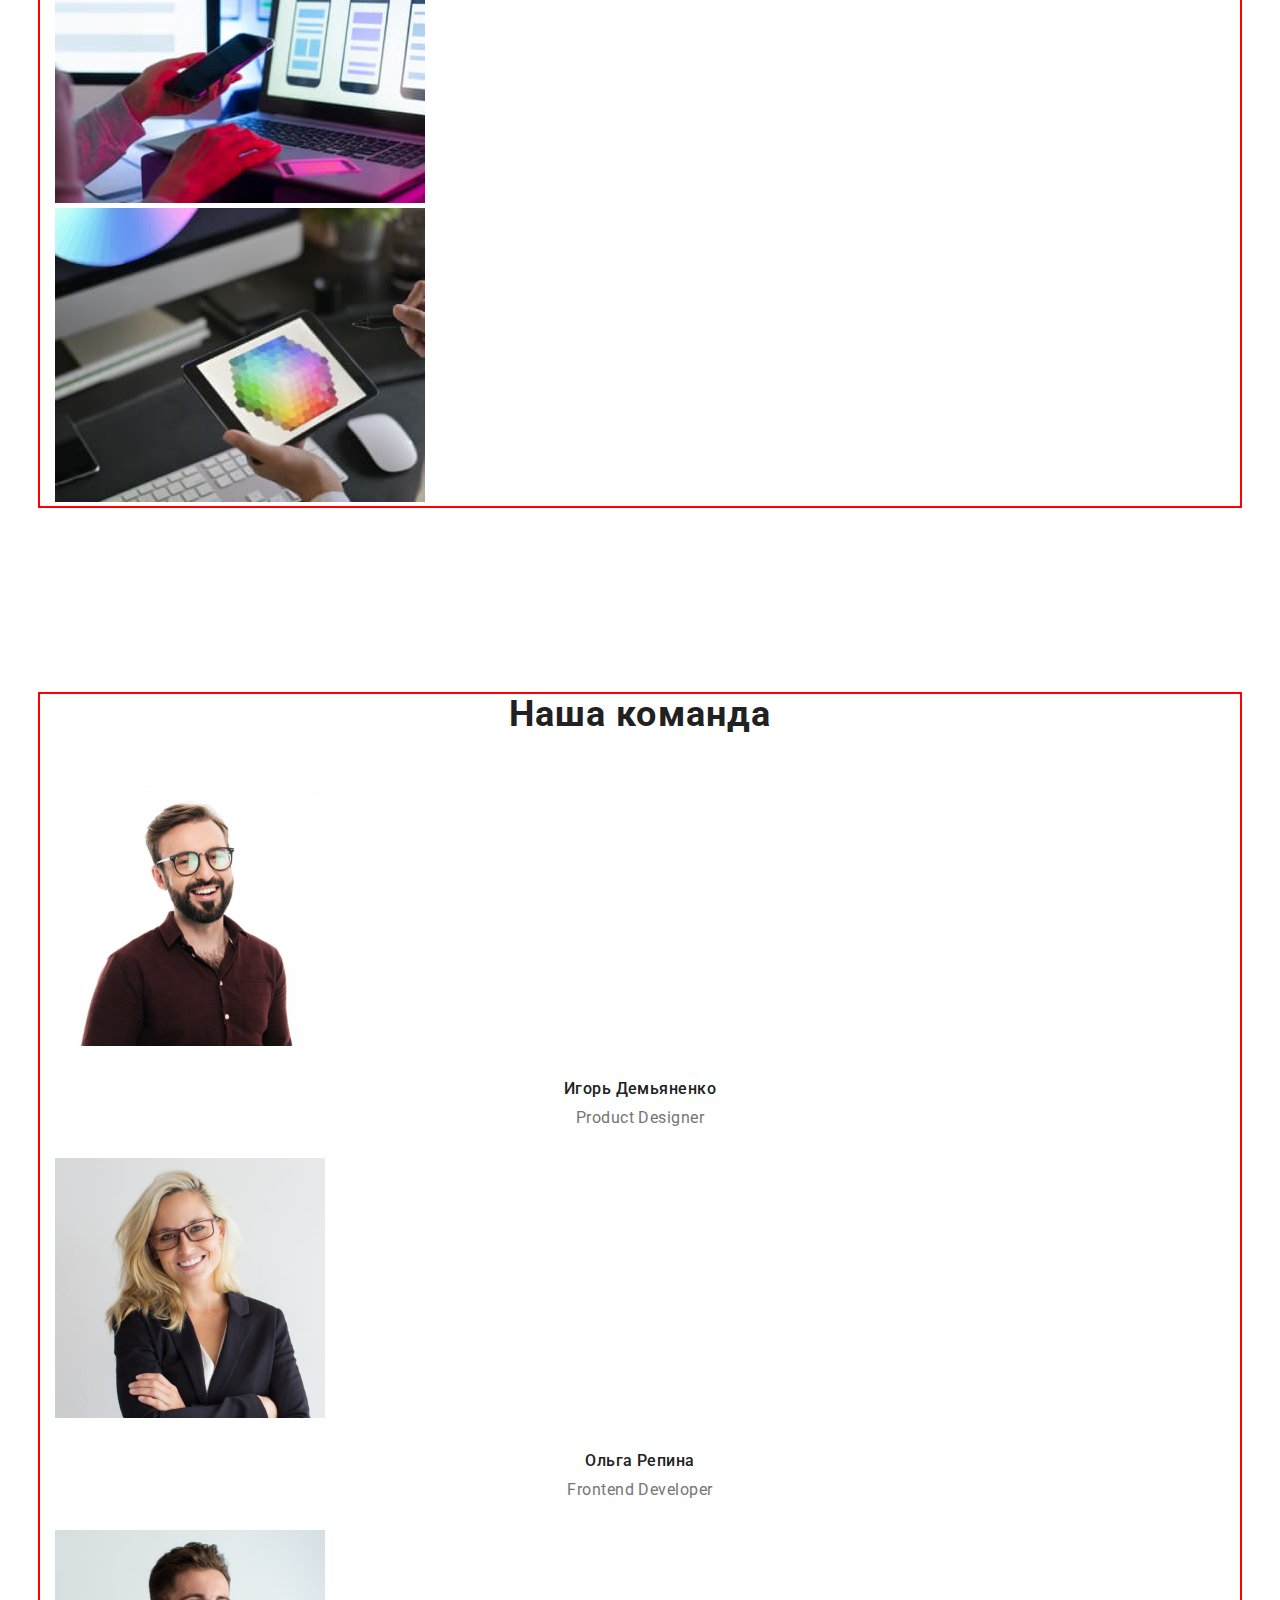
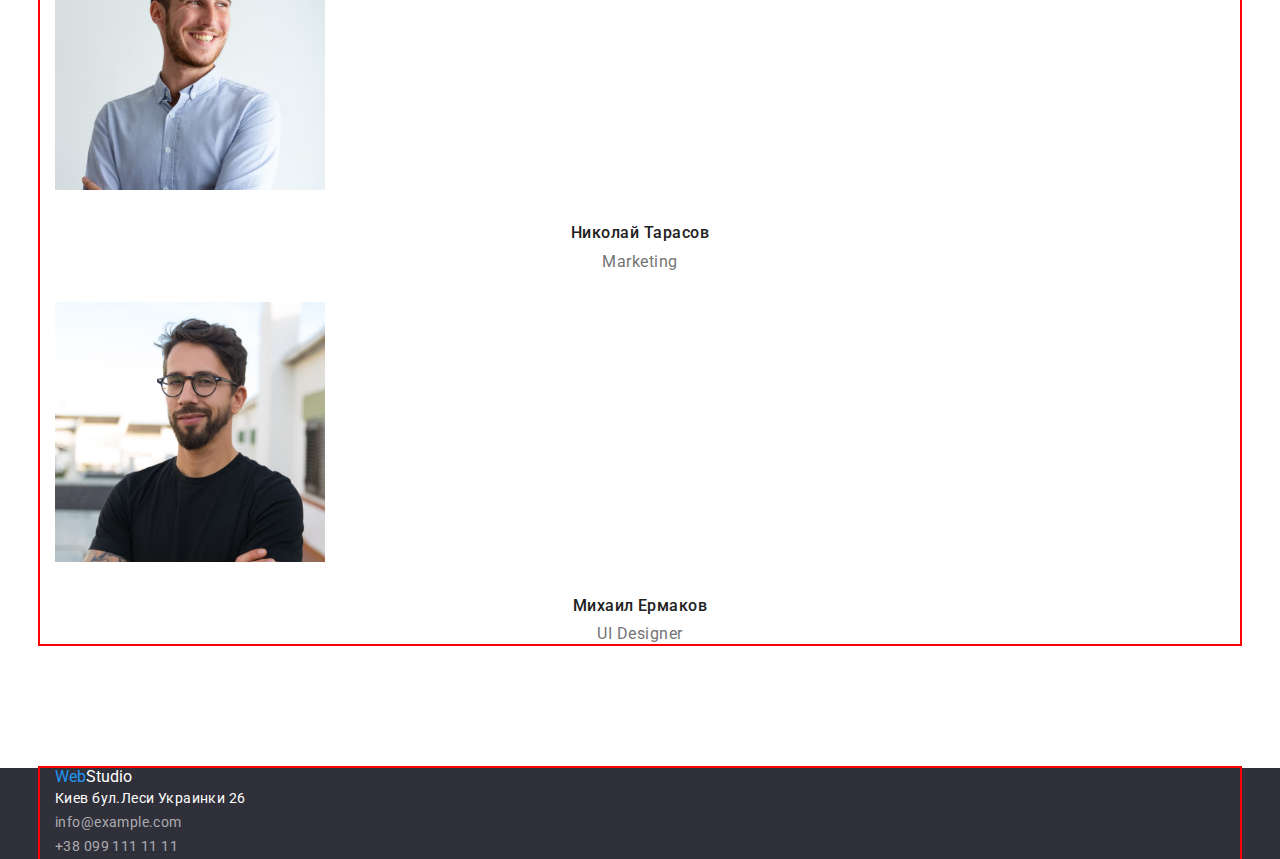
==== commit 61514210: "jc sa" ====
--- a/index.html
+++ b/index.html
@@ -100,7 +100,7 @@
             </div>
         </section>   
     </main>
-    <footer>
+    <footer class="footer">
         <div class="container">
             <a class="footer-logo link" lang="en"><span class="logo-part">Web</span><span class="logo-studio">Studio</span></a>
             <address class="address">
--- a/css/styles.css
+++ b/css/styles.css
@@ -16,6 +16,7 @@
 }
 
 ul {
+    list-style: none;
     margin: 0;
     padding-left: 0;
 }
@@ -34,6 +35,9 @@
 }
 
 .logo {
+    display: inline-block;
+    margin-right: 93px;
+    text-decoration: none;
     font-family: "Raleway";
     font-weight: 700;
     font-size: 26px;
@@ -60,8 +64,12 @@
     justify-content: space-between;
 }
 
-ul {
-    list-style: none;
+.header-list {
+    display: flex;
+}
+
+.header-item:not(last-child) {
+    margin-right: 50px;
 }
 
 .link {
@@ -137,6 +145,10 @@
     padding-top: 94px;
 }
 
+.our-features-item {
+    justify-content: space-around;
+}
+
 .feature {
     font-weight: 700;
     font-size: 14px;
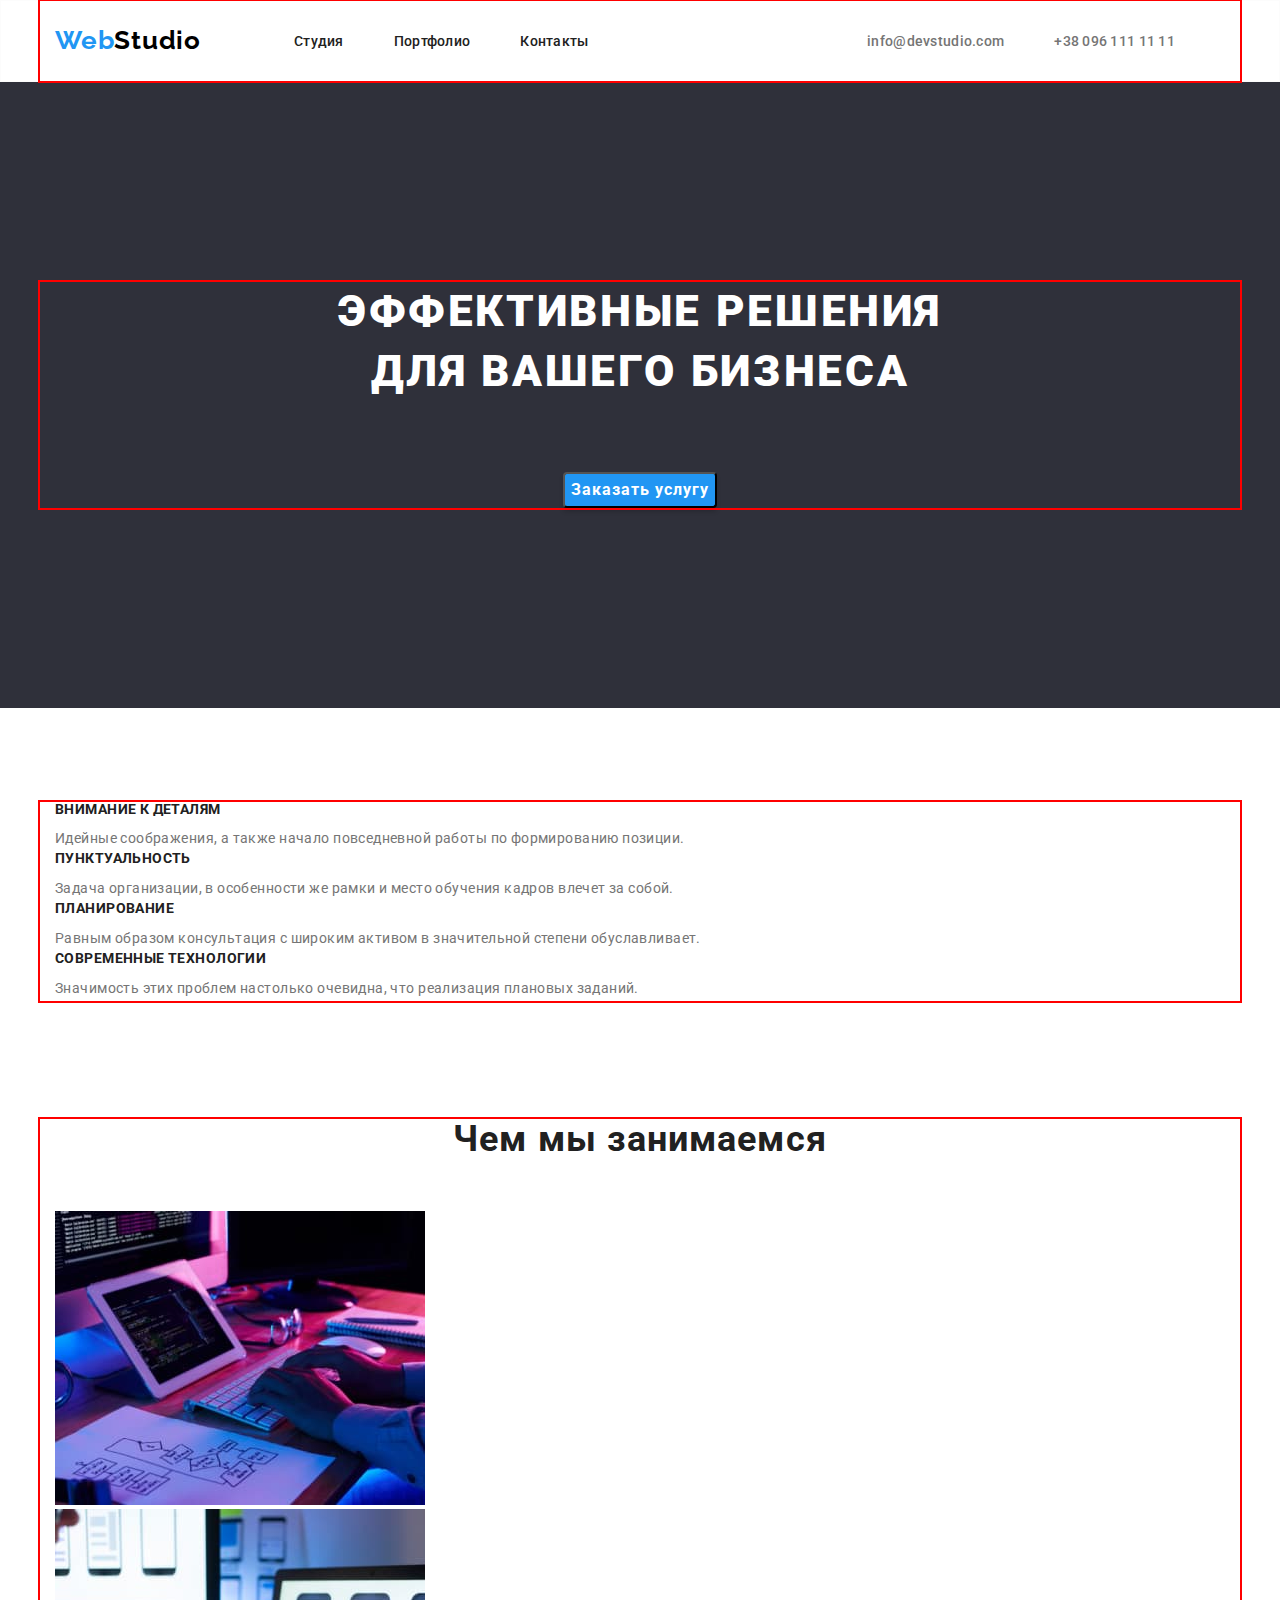
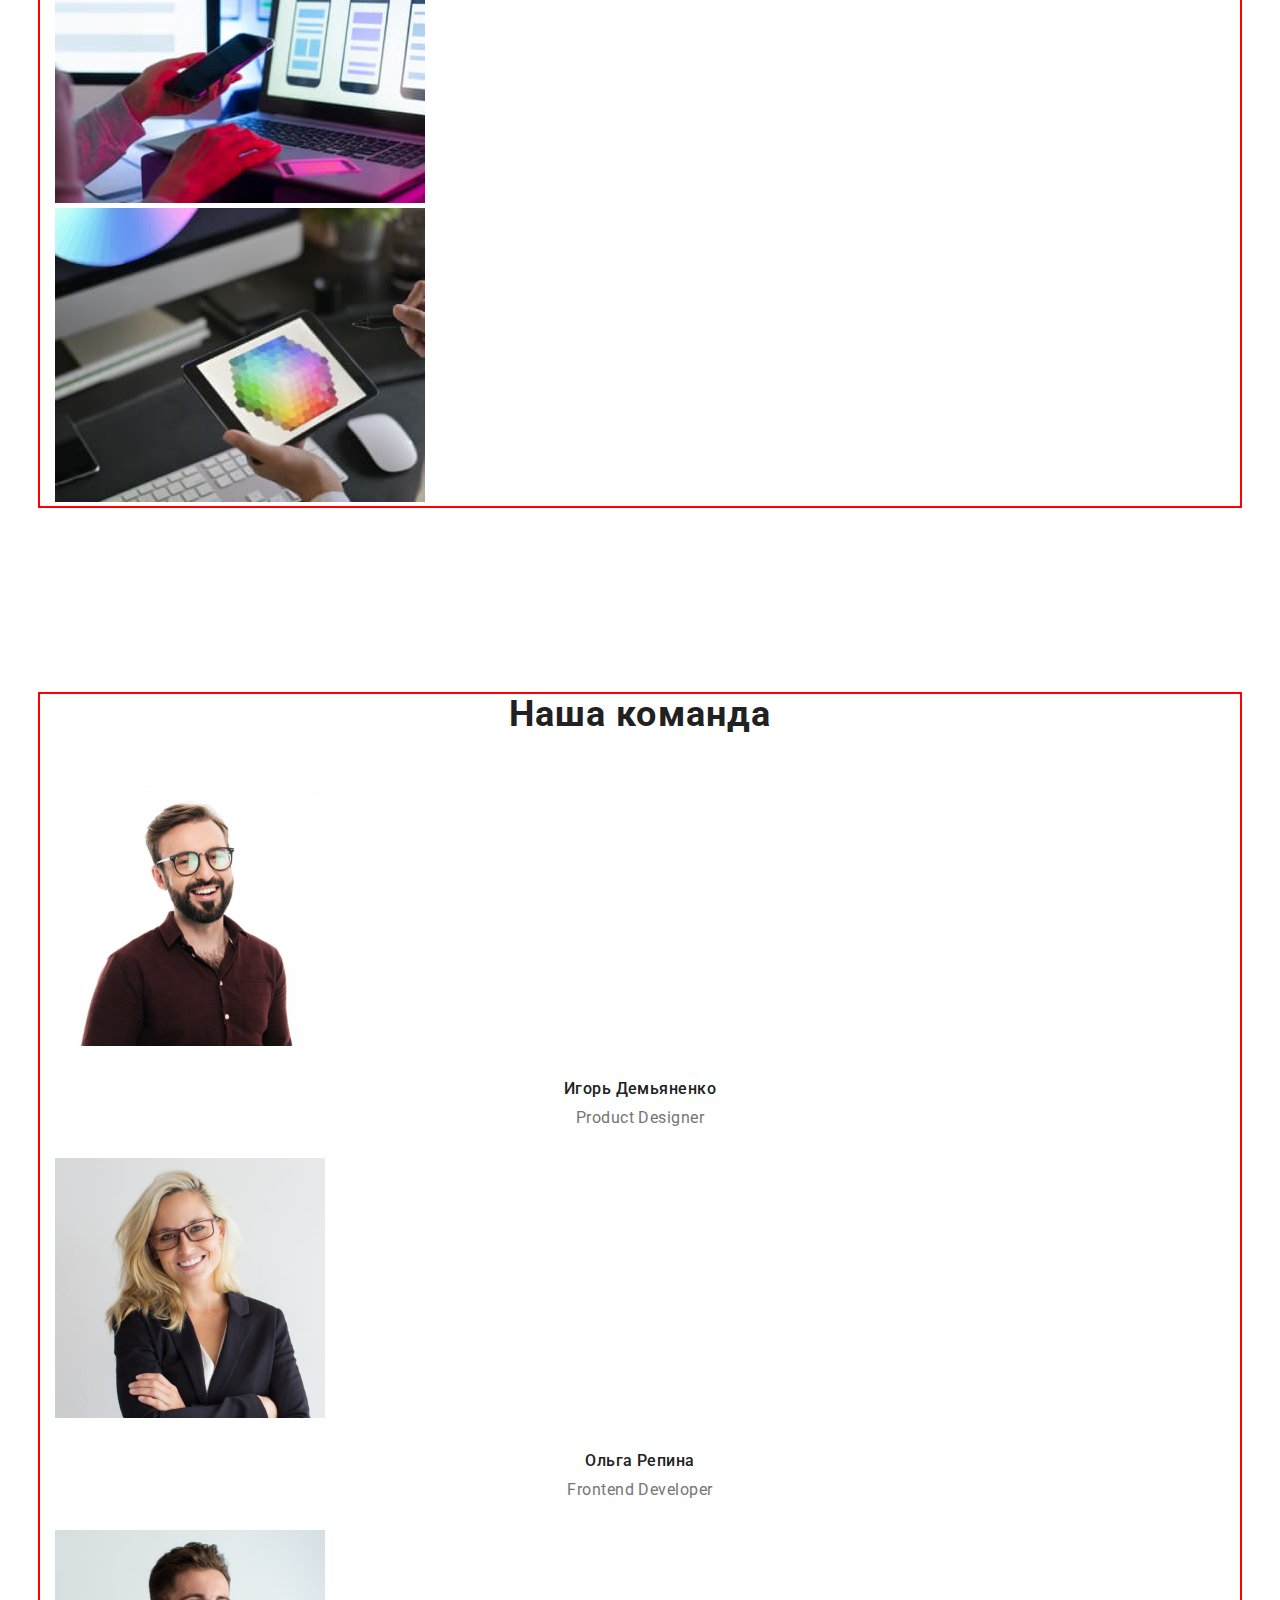
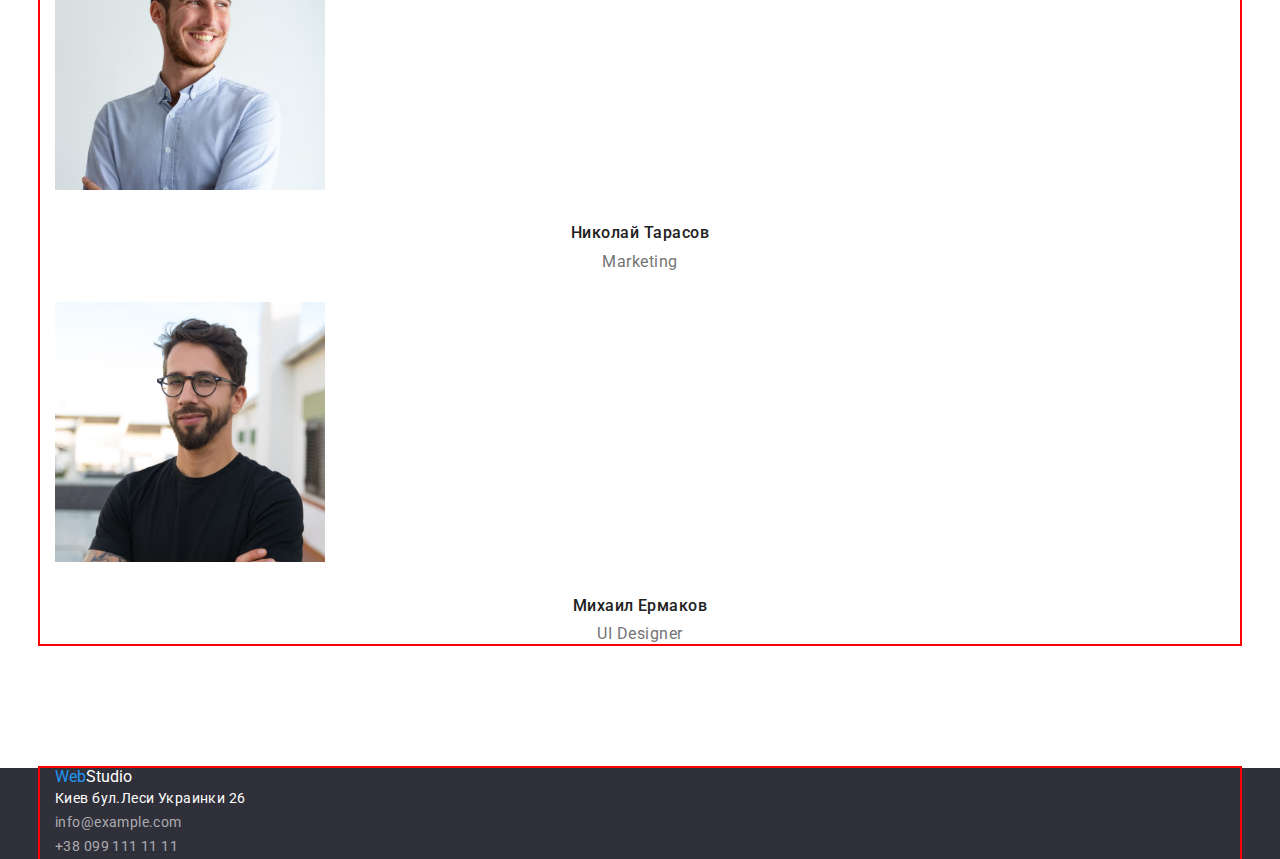
==== commit eb6a154e: "ft" ====
--- a/index.html
+++ b/index.html
@@ -102,14 +102,18 @@
     </main>
     <footer class="footer">
         <div class="container">
-            <a class="footer-logo link" lang="en"><span class="logo-part">Web</span><span class="logo-studio">Studio</span></a>
-            <address class="address">
-                <ul class="address-list">
-                    <li class="address-item"><a href="https://goo.gl/maps/wjea7yC39CKNtuyz5" target="_blank" rel="noopener noreferrer nofollow" class="footer-address link">Киев бул.Леси Украинки 26</a></li>
-                    <li class="address-item"><a href="mailto:info@example.com" class="footer-mail link">info@example.com</a></li>
-                    <li class="address-item"><a href="tel:+380991111111" class="footer-tel link">+38 099 111 11 11</a></li>
-                </ul>
-            </address>
+            <div class="general">
+                <div class="one">
+                <a class="footer-logo link" lang="en"><span class="logo-part">Web</span><span class="logo-studio">Studio</span></a>
+                <address class="address">
+                    <ul class="address-list">
+                        <li class="address-item"><a href="https://goo.gl/maps/wjea7yC39CKNtuyz5" target="_blank" rel="noopener noreferrer nofollow" class="footer-address link">Киев бул.Леси Украинки 26</a></li>
+                        <li class="address-item"><a href="mailto:info@example.com" class="footer-mail link">info@example.com</a></li>
+                        <li class="address-item"><a href="tel:+380991111111" class="footer-tel link">+38 099 111 11 11</a></li>
+                    </ul>
+                </address>
+                </div>
+            </div>
         </div>
     </footer>
 </body>
--- a/css/styles.css
+++ b/css/styles.css
@@ -3,6 +3,12 @@
     --second-title-color: #FFFFFF;
     --third-title-color: #2196f3;
     --fourth-title-color: #757575;
+}
+
+*,
+*::before,
+*::after {
+    box-sizing: border-box;
 }
 
 p,
@@ -85,6 +91,10 @@
     color: var(--main-title-color);
 }
 
+.header-contacts {
+    display: flex;
+}
+
 .header-mail,
 .header-tel {
     font-weight: 500;
@@ -92,6 +102,10 @@
     line-height: 1.14;
     letter-spacing: 0.02em;
     color: var(--fourth-title-color);
+}
+
+.header-contacts-item:not(last-child) {
+    margin-right: 50px;
 }
 
 .header-link:hover,
@@ -257,6 +271,16 @@
     color: var(--third-title-color);
 }
 
+.one {
+    display: inline-block;
+    margin: 0;
+    padding: 0;
+}
+
+.general {
+    display: flex;
+}
+
 .btn {
     font-weight: 500;
     font-size: 16px;
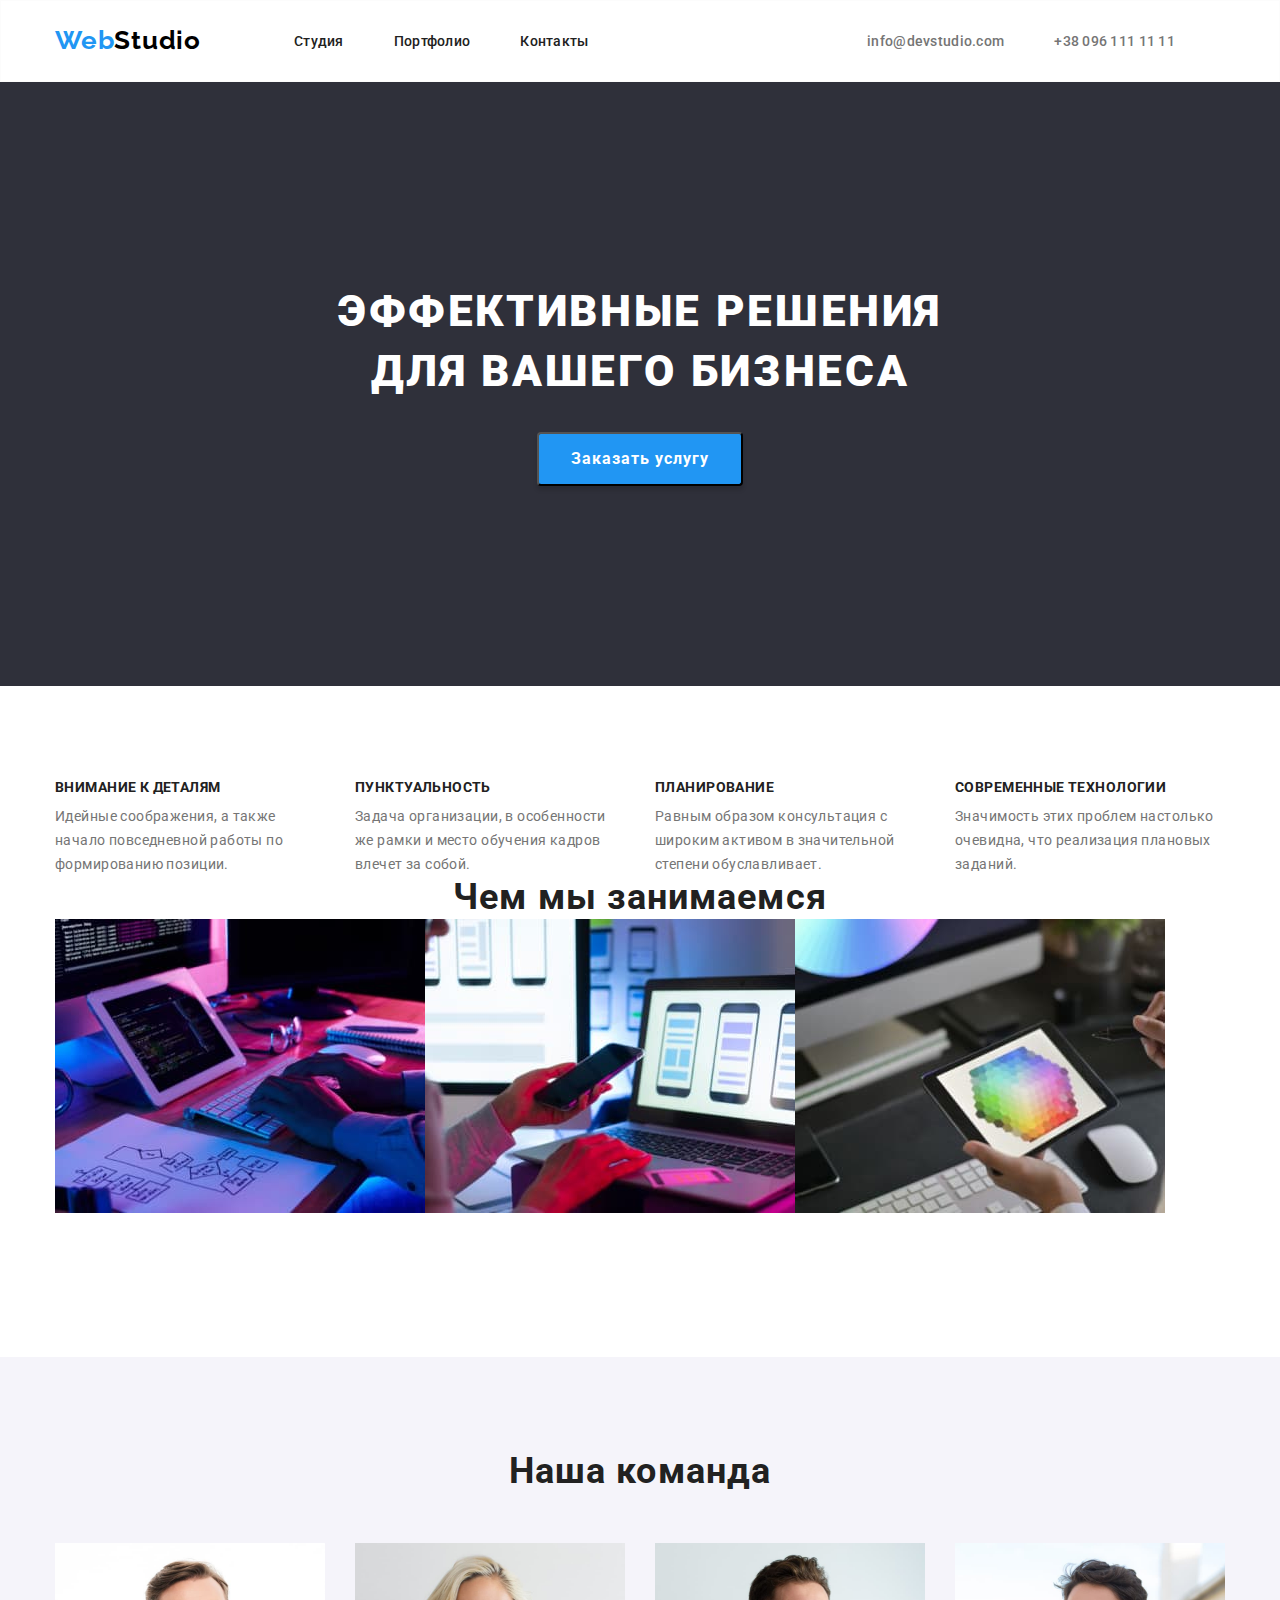
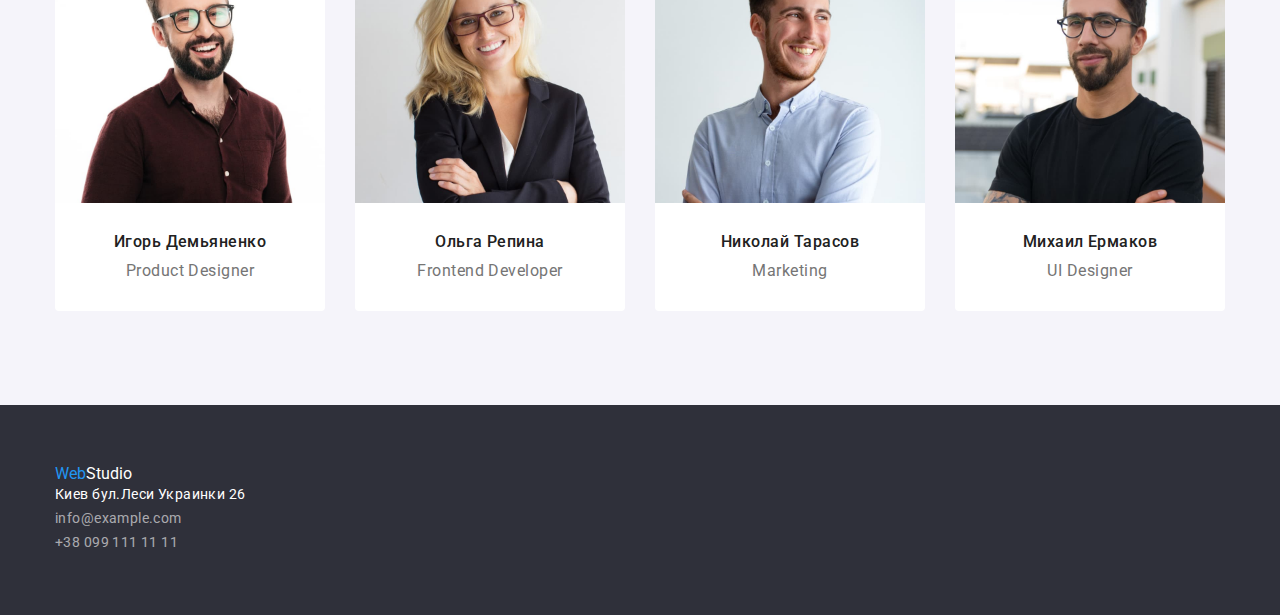
==== commit 435c25b1: "changes3" ====
--- a/index.html
+++ b/index.html
@@ -102,17 +102,15 @@
     </main>
     <footer class="footer">
         <div class="container">
-            <div class="general">
-                <div class="one">
-                <a class="footer-logo link" lang="en"><span class="logo-part">Web</span><span class="logo-studio">Studio</span></a>
-                <address class="address">
-                    <ul class="address-list">
-                        <li class="address-item"><a href="https://goo.gl/maps/wjea7yC39CKNtuyz5" target="_blank" rel="noopener noreferrer nofollow" class="footer-address link">Киев бул.Леси Украинки 26</a></li>
-                        <li class="address-item"><a href="mailto:info@example.com" class="footer-mail link">info@example.com</a></li>
-                        <li class="address-item"><a href="tel:+380991111111" class="footer-tel link">+38 099 111 11 11</a></li>
-                    </ul>
-                </address>
-                </div>
+            <div class="one">
+            <a class="footer-logo link" lang="en"><span class="logo-part">Web</span><span class="logo-studio">Studio</span></a>
+            <address class="address">
+                <ul class="address-list">
+                    <li class="address-item"><a href="https://goo.gl/maps/wjea7yC39CKNtuyz5" target="_blank" rel="noopener noreferrer nofollow" class="footer-address link">Киев бул.Леси Украинки 26</a></li>
+                    <li class="address-item"><a href="mailto:info@example.com" class="footer-mail link">info@example.com</a></li>
+                    <li class="address-item"><a href="tel:+380991111111" class="footer-tel link">+38 099 111 11 11</a></li>
+                </ul>
+            </address>
             </div>
         </div>
     </footer>
--- a/css/styles.css
+++ b/css/styles.css
@@ -32,12 +32,16 @@
     color: var(--main-title-color);
 }
 
+.section {
+    padding-top: 94px;
+    padding-bottom: 94px;
+}
+
 .container {
     width: 1200px;
     padding-left: 15px;
     padding-right: 15px;
     margin: 0 auto;
-    outline: 2px solid red;
 }
 
 .logo {
@@ -151,7 +155,7 @@
     background: var(--third-title-color);
     box-shadow: 0px 4px 4px rgba(0, 0, 0, 0.15);
     border-radius: 4px;
-    margin-top: 40px;
+    padding: 10px 32px;
 
 }
 
@@ -159,8 +163,14 @@
     padding-top: 94px;
 }
 
+.our-features-list {
+    display: flex;                             
+}
+
 .our-features-item {
     justify-content: space-around;
+    width: 270px;
+    margin-right: 30px;
 }
 
 .feature {
@@ -181,13 +191,25 @@
     color: var(--fourth-title-color);
 }
 
+.header-item,
+.header-contacts-item,
+.our-features-item:last-child {
+    margin: 0;
+}
+
 .our-doing {
     padding-bottom: 94px;
 }
 
-.doing {
-    margin-top: 118px;
+.doing-item:not(last-child) {
     margin-bottom: 50px;
+}
+.doing-list{
+    display: flex;
+}
+
+.doing-list:not(last-child) {
+    margin-right: 30px;
 }
 
 .doing,
@@ -205,10 +227,21 @@
 }
 
 .workers {
+    background: #F5F4FA;
     padding-top: 94px;
     padding-bottom: 94px;
 }
 
+.workers-list {
+    display: flex;
+    gap: 30px;
+}
+
+.workers-item {
+    background-color: #FFFFFF;
+    border-radius: 0px 0px 4px 4px;
+}
+
 .worker-name {
     font-weight: 500;
     font-size: 16px;
@@ -216,7 +249,7 @@
     text-align: center;
     letter-spacing: 0.03em;
     color: var(--main-title-color);
-    margin-top: 30px;
+    padding-top: 30px;
     margin-bottom: 10px;
 }
 
@@ -227,7 +260,7 @@
     text-align: center;
     letter-spacing: 0.03em;
     color: var(--fourth-title-color);
-    margin-bottom: 30px;
+    padding-bottom: 30px;
 }
 
 .address-item {
@@ -240,6 +273,8 @@
 
 footer {
     background-color: #2F303A;
+    padding-top: 60px;
+    padding-bottom: 60px;
 }
 
 .logo-studio {
@@ -301,7 +336,14 @@
 }
 
 .btn-site {
+    display: flex;
+    justify-content: center;
+    margin-top: 94px;
     margin-bottom: 56px;
+}
+
+.btn:not(last child) {
+    margin-right: 8px;
 }
 
 .name-project {
@@ -324,4 +366,28 @@
 
 .footer-logo {
     margin-top: 60px;
+}
+
+.progects-container {
+    width: 1230px;
+    padding-left: 15px;
+    padding-right: 15px;
+    margin-left: auto;
+    margin-right: auto;
+}
+
+img {
+    display: block;
+    max-width: 100%;
+    height: auto;
+}
+
+.progects-list {
+    display: flex;
+    flex-wrap: wrap;
+    margin-right: 30px;
+}
+
+.progects-list:nth-child(3n) {
+    margin-right: 0;
 }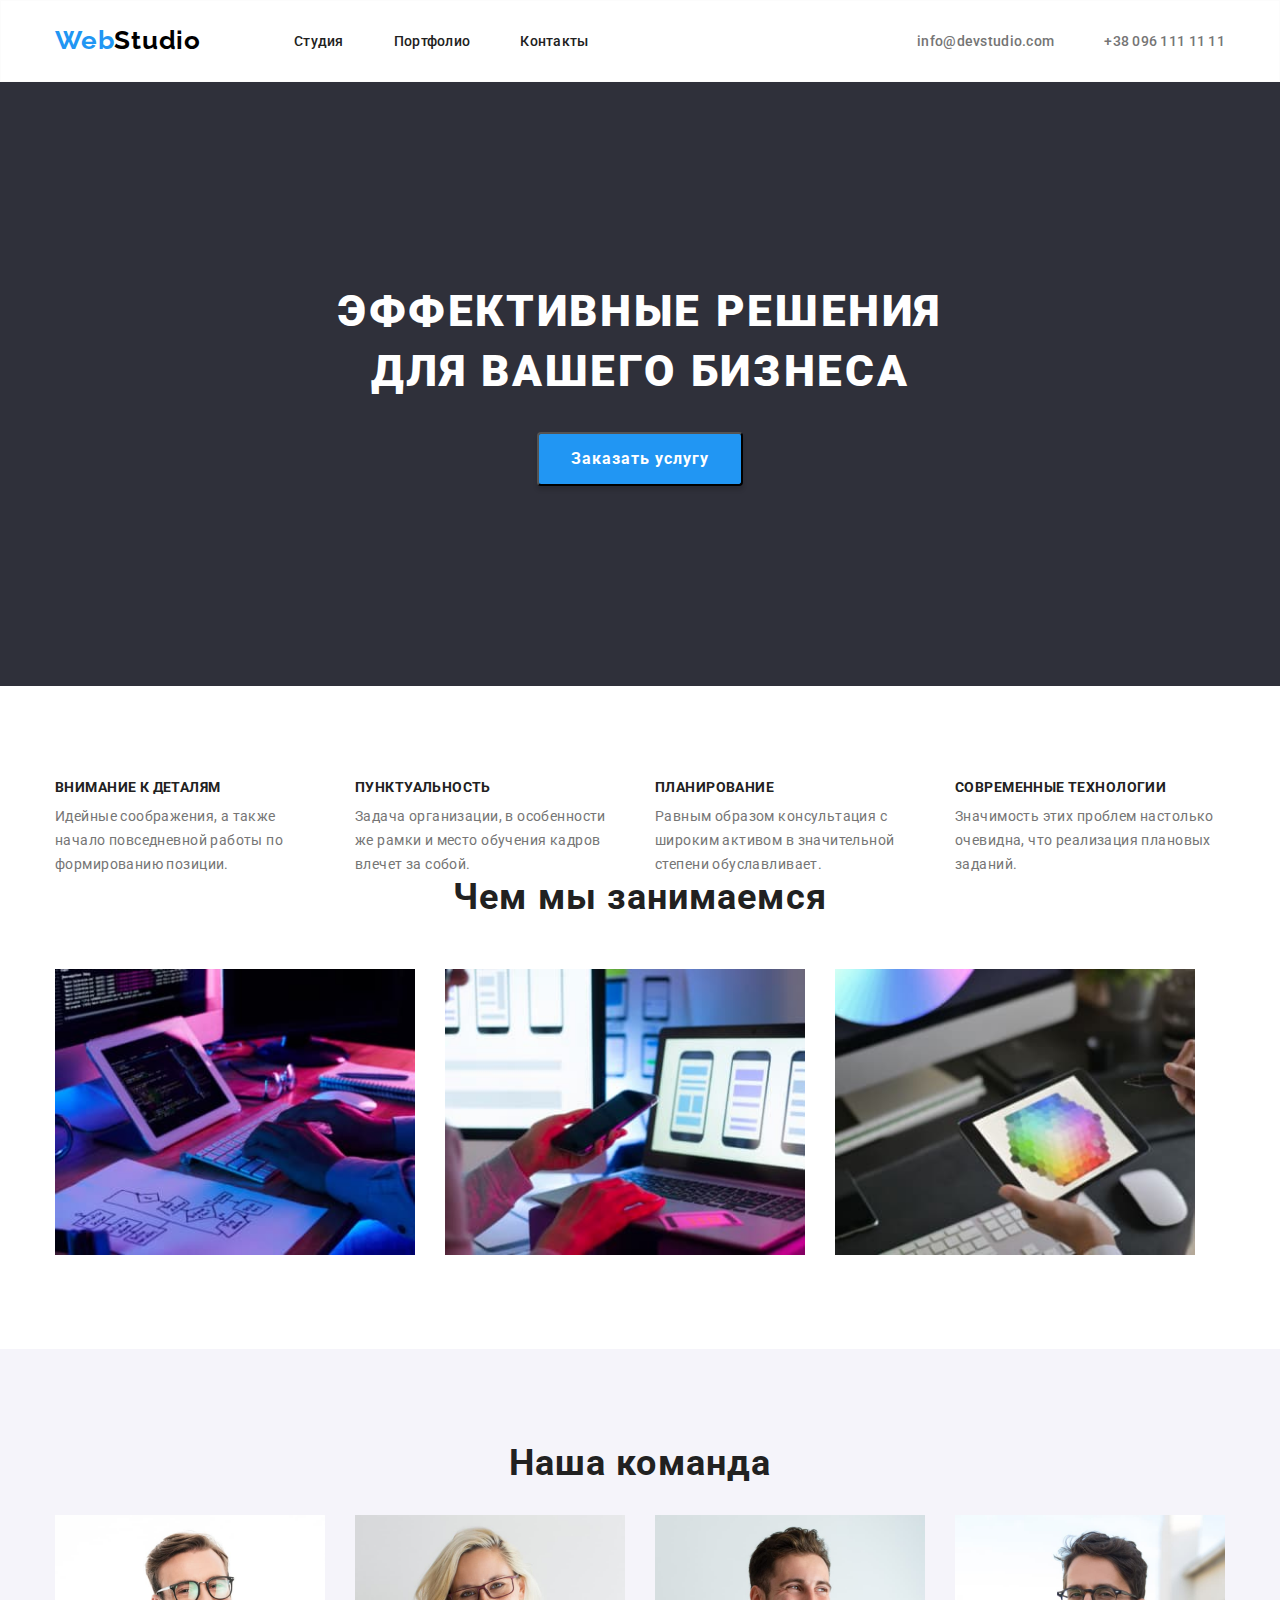
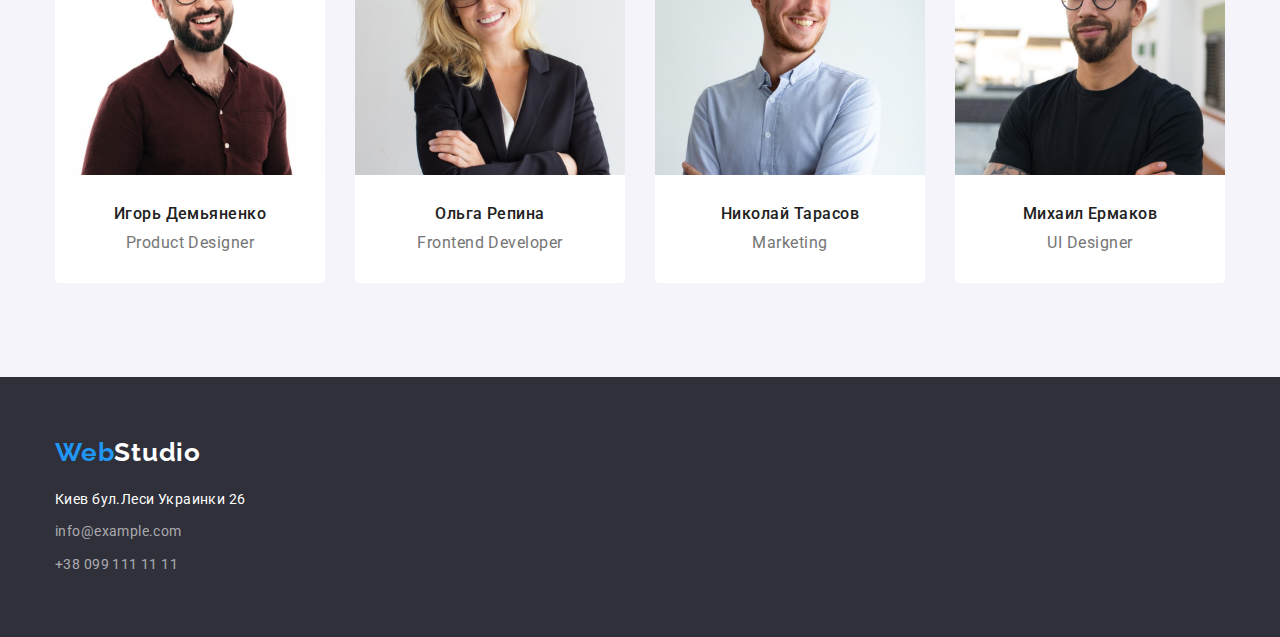
==== commit 7ac5a8b6: "sth2" ====
--- a/index.html
+++ b/index.html
@@ -30,7 +30,7 @@
     <main class="main">
         <section class="page-one">
             <div class="container">
-                <h1 class="page-one-text">Эффективные решения <br />для вашего бизнеса</h1>
+                <h1 class="page-one-text">Эффективные решения для вашего бизнеса</h1>
                 <button type="button" class="service-order">Заказать услугу</button>
             </div>
         </section>
--- a/css/styles.css
+++ b/css/styles.css
@@ -161,6 +161,7 @@
 
 .our-features {
     padding-top: 94px;
+    padding-top: 94px;
 }
 
 .our-features-list {
@@ -191,8 +192,14 @@
     color: var(--fourth-title-color);
 }
 
-.header-item,
-.header-contacts-item,
+.header-item:last-child {
+    margin: 0;
+}
+
+.header-contacts-item:last-child {
+    margin: 0;
+}
+
 .our-features-item:last-child {
     margin: 0;
 }
@@ -202,14 +209,11 @@
 }
 
 .doing-item:not(last-child) {
-    margin-bottom: 50px;
-}
+    margin-right: 30px;
+}
+
 .doing-list{
     display: flex;
-}
-
-.doing-list:not(last-child) {
-    margin-right: 30px;
 }
 
 .doing,
@@ -220,10 +224,11 @@
     text-align: center;
     letter-spacing: 0.03em;
     color: var(--main-title-color);
+    margin-bottom: 50px;
 }
 
 .our-workers {
-    margin-bottom: 50px;
+    margin-bottom: 30px;
 }
 
 .workers {
@@ -264,11 +269,11 @@
 }
 
 .address-item {
-    font-weight: 400;
-    font-size: 14px;
-    line-height: 1.71;
-    letter-spacing: 0.03em;
-    color: var(--second-title-color);
+    color: var(--second-title-color);
+}
+
+.address-item:not(:last-child) {
+    margin-bottom: 9px;
 }
 
 footer {
@@ -277,14 +282,26 @@
     padding-bottom: 60px;
 }
 
+.footer-logo {
+    margin-bottom: 20px;
+}
+
 .logo-studio {
     color: var(--second-title-color);
 }
 
+.footer-address,
+.footer-mail,
+.footer-tel {
+    font-weight: 400;
+    font-size: 14px;
+    line-height: 1.71;
+    letter-spacing: 0.03em;
+}
+
 .footer-address {
     color: var(--second-title-color);
 }
-
 
 .footer-mail,
 .footer-tel {
@@ -312,17 +329,23 @@
     padding: 0;
 }
 
-.general {
-    display: flex;
-}
-
 .btn {
+    padding: 6px 22px;
+    background: #F5F4FA;
+    border-radius: 4px;
+    border-width: 0px;
+    font-family: 'Roboto';
+    font-style: normal;
     font-weight: 500;
     font-size: 16px;
     line-height: 1.62;
     text-align: center;
     letter-spacing: 0.03em;
-    color: var(--main-title-color);
+    color: #212121;
+}
+
+.btn-item {
+    margin-right: 8px;
 }
 
 .service-order,
@@ -338,12 +361,15 @@
 .btn-site {
     display: flex;
     justify-content: center;
-    margin-top: 94px;
-    margin-bottom: 56px;
+    margin-bottom: 50px;
 }
 
 .btn:not(last child) {
     margin-right: 8px;
+}
+
+.title-progects {
+    padding: 94px 0;
 }
 
 .name-project {
@@ -352,7 +378,6 @@
     line-height: 2;
     letter-spacing: 0.06em;
     color: var(--main-title-color);
-    margin-top: 20px;
     margin-bottom: 4px;
 }
 
@@ -365,7 +390,15 @@
 }
 
 .footer-logo {
-    margin-top: 60px;
+    font-family: 'Raleway', sans-serif;
+    font-weight: 700;
+    font-size: 26px;
+    line-height: 1.19;
+    letter-spacing: 0.03em;
+    color: #FFFFFF;
+    text-decoration: none;
+    margin-bottom: 20px;
+    display: inline-block;
 }
 
 .progects-container {
@@ -385,9 +418,17 @@
 .progects-list {
     display: flex;
     flex-wrap: wrap;
-    margin-right: 30px;
-}
-
-.progects-list:nth-child(3n) {
+    gap: 30px;
+}
+
+.progects-list .progect-item:nth-child(3n) {
     margin-right: 0;
+}
+
+.progects-list .progect-item:nth-last-child(-n+3) {
+    margin-right: 0;
+}
+
+.item-box {
+    padding: 20px 24px;
 }